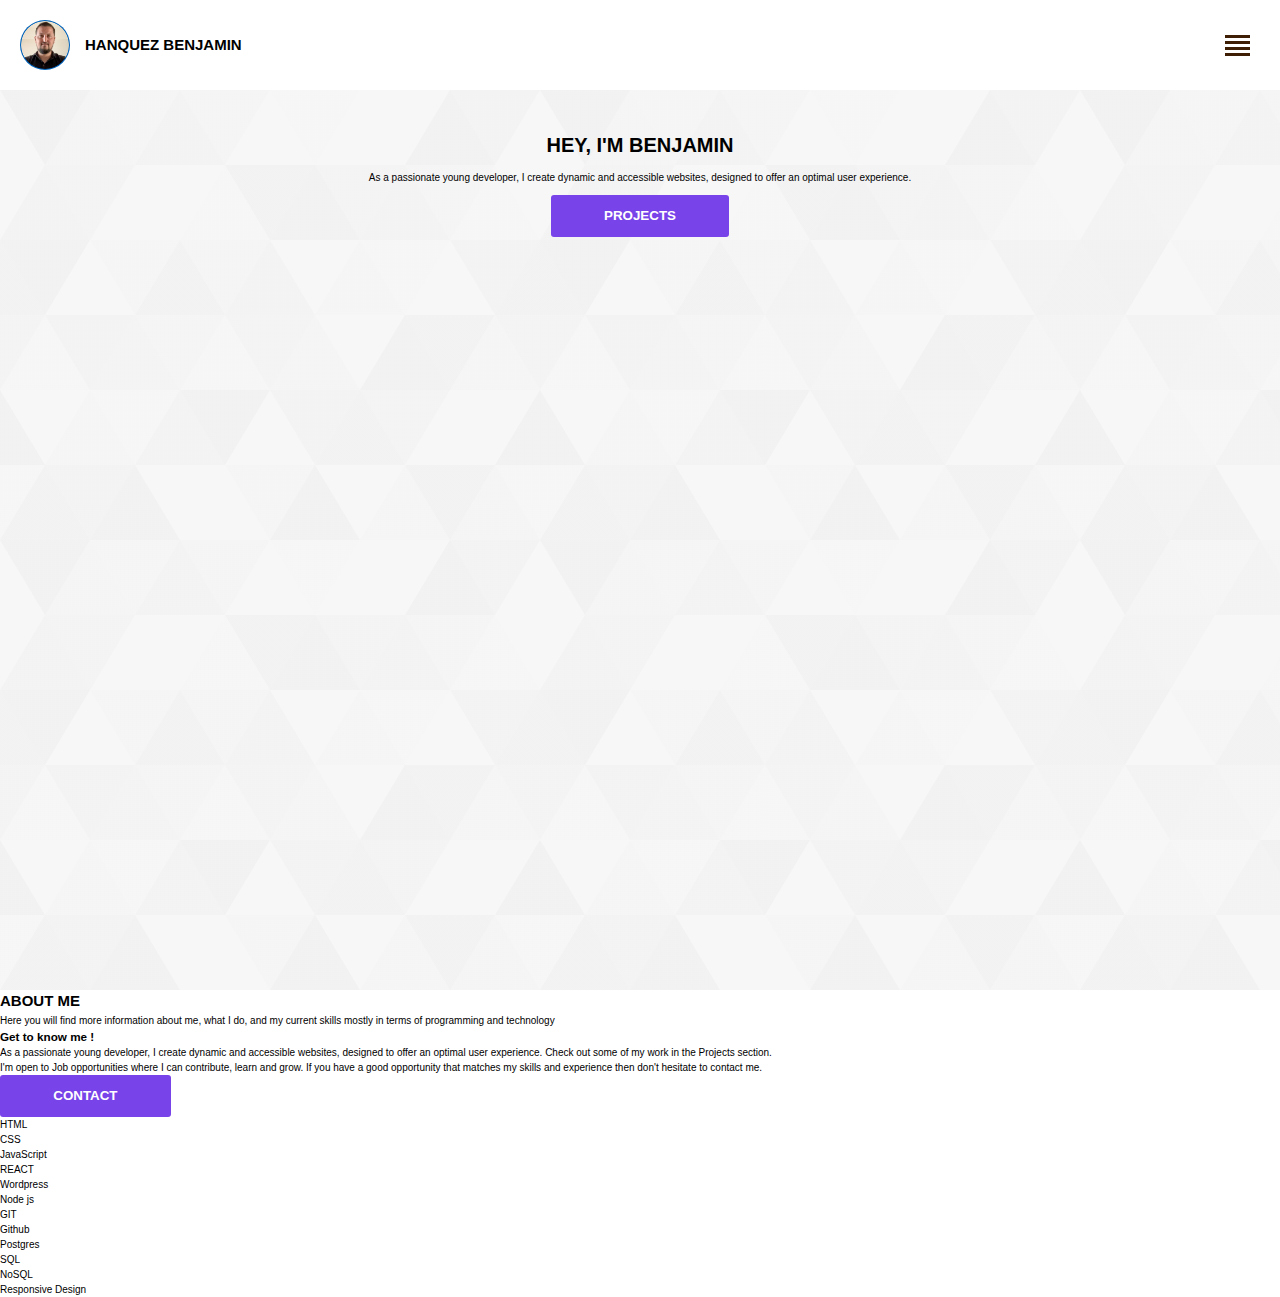
==== html/index.html @ de8c757c "init: project. add: html css folder and start to build the html css structure" ====
<!DOCTYPE html>
<html lang="en">
<head>
    <meta charset="UTF-8">
    <meta name="viewport" content="width=device-width, initial-scale=1.0">
    <link rel="stylesheet" href="../public/css/style.css">
    <link rel="preconnect" href="https://fonts.googleapis.com">
<link rel="preconnect" href="https://fonts.gstatic.com" crossorigin>
<link href="https://fonts.googleapis.com/css2?family=Source+Sans+3:ital,wght@0,200..900;1,200..900&display=swap" rel="stylesheet">
    <script defer src="/public/js/burger.js"></script>
    <title>Portfolio</title>
</head>
<body>

    <!-- HEADER -->
    <header>
        <section id="banner">
            <div id="header-logo-img-name">
                <img id="header-logo-img" src="/public/images/photo-cv copie.png" alt="">
                <h2>HANQUEZ BENJAMIN</h2>
            </div>
            <nav id="nav-bar">
                <div id="burger-menu">
                    <div class="bar"></div>
                    <div class="bar"></div>
                    <div class="bar"></div>
                    <div class="bar"></div>
                  </div>
                <ul>
                    <li>HOME</li>
                    <li>ABOUT</li>
                    <li>PROJECTS</li>
                    <li>CONTACT</li>
                </ul>
            </nav>
        </section>
        <section id="hero-section" class="background-design">
            <div id="hero-section-info">
                <h1>HEY, I'M BENJAMIN</h1>
                <p>As a passionate young developer, I create dynamic and accessible websites, designed to offer an optimal user experience.</p>
                <button class="button">PROJECTS</button>
            </div>
        </section>
    </header>
    <main>
        <section id="about">
            <div class="section-title">
                <h2>ABOUT ME</h2>
                <p>Here you will find more information about me, what I do, and my current skills mostly in terms of programming and technology</p>
            </div>
            <section>
                <h3>Get to know me !</h3>
                <p>As a passionate young developer, I create dynamic and accessible websites, designed to offer an optimal user experience. Check out some of my work in the Projects section.</p>
                <p>I'm open to Job opportunities where I can contribute, learn and grow. If you have a good opportunity that matches my skills and experience then don't hesitate to contact me.</p>
                <button class="button">CONTACT</button>
            </section>
            <section>
                <div>HTML</div>
                <div>CSS</div>
                <div>JavaScript</div>
                <div>REACT</div>
                <div>Wordpress</div>
                <div>Node js</div>
                <div>GIT</div>
                <div>Github</div>
                <div>Postgres</div>
                <div>SQL</div>
                <div>NoSQL</div>
                <div>Responsive Design</div>
            </section>
        </section>
    </main>
</body>
</html>
---- public/css/style.css ----
/*
0 - 600px:      Phone
600 - 900px:    Tablet portrait
900 - 1200px:   Tablet landscape
[1200 - 1800] is where our normal styles apply
1800px + :      Big desktop
$breakpoint arguement choices:
- phone
- tab-port
- tab-land
- big-desktop

Inside media queries 1em is always 16px i.e 1em = 16px at every screen size only inside media queries
*/
*,
*::after,
*::before {
  margin: 0;
  padding: 0;
  box-sizing: inherit;
  font-family: inherit; 
  color: #000
}

html {
  font-size: 62.5%;
  scroll-behavior: smooth; 
}
  @media only screen and (max-width: 75em) {
    html {
      font-size: 59%; 
    } 
}
  @media only screen and (max-width: 56.25em) {
    html {
      font-size: 56%; 
    } 
}
  @media only screen and (min-width: 112.5em) {
    html {
      font-size: 65%; 
    } 
}

body {
  font-family: "Source Sans 3", serif;
  box-sizing: border-box;
  position: relative;
  line-height: 1.5;
  font-family: sans-serif;
  overflow-x: hidden;
  overflow-y: scroll;
  font-family: 'Source Sans Pro', sans-serif; 
}

h1 {
  font-weight: bold;
  font-size: 2em;
}

a {
  text-decoration: none;
  color: inherit; 
}

li {
  list-style: none; 
}

input:focus,
button:focus,
a:focus,
textarea:focus {
  outline: none; 
}

button {
  border: none;
  cursor: pointer;
  background-color: #7843E9;
  color: #FFF;
  font-weight: bold;
  border-radius: 3px;
  padding: 1em 4em;
}

textarea {
  resize: none; 
}

/** BANNER */

#banner {
    display: flex;
    flex-direction: row;
    justify-content: space-between;
    align-items: center;
    margin: 2em 2em;
}

#nav-bar {
    width: 50%;
}

/* #nav-bar ul{
    display: flex;
    flex-direction: row;
    justify-content: space-around;
} */

#nav-bar {
  display: flex;
  justify-content: flex-end;
  margin-right: 1rem;
}

#nav-bar ul {
  display: none;
  flex-direction: column;
  position: absolute;
  top: 6rem;
  right: 0;
  width: 100%;
  background-color: #000;
  box-shadow: 0 2px 4px rgba(0, 0, 0, 0.1);
}

#nav-bar li {
  padding: 1em 0;
  text-align: center;
  border-bottom: .5px solid rgb(175, 173, 173);
}

#nav-bar a {
  color: #F7DCBC;
  display: block;
  padding: 10px;
  text-decoration: none;
}

#nav-bar ul.active {
  display: flex;
  background-color: #ffffff;
  border: 0.5px solid rgb(175, 173, 173);
  width: 20rem;
  z-index: 1;
}

.bar {
  width: 25px;
  height: 3px;
  background-color: #3E1E04;
  margin: 3px 0;
}

#header-logo-img-name {
    display: flex;
    flex-direction: row;
    justify-content: center;
    align-items: center;
}

#header-logo-img{
    width: 5rem;
    height: 5rem;
    border-radius: 50px;
    overflow: hidden;
    padding: 0.1em;
    margin-right: 1.5rem;
    background: #0062b9; 
}


/** HERO SECTION */
#hero-section {
    color: #fff;
    background: linear-gradient(to right, rgba(245, 245, 245, 0.8), rgba(245, 245, 245, 0.8)), url(/public/images/common-bg.svg);
    background-position: center;
    height: 100vh;
    min-height: 80rem;
    max-height: 120rem;
    position: relative;
}

@media only screen and (max-width: 37.5em) {
    #hero-section {
      font-size: 1.7rem;
      height: unset;
      min-height: unset; 
    } 
}

#hero-section-info {
    margin: 0 1em;
    padding: 4em 0;
    display: flex;
    flex-direction: column;
    align-items: center;
}

#hero-section-info p {
    text-align: center;
    margin: 1em 3em;
}
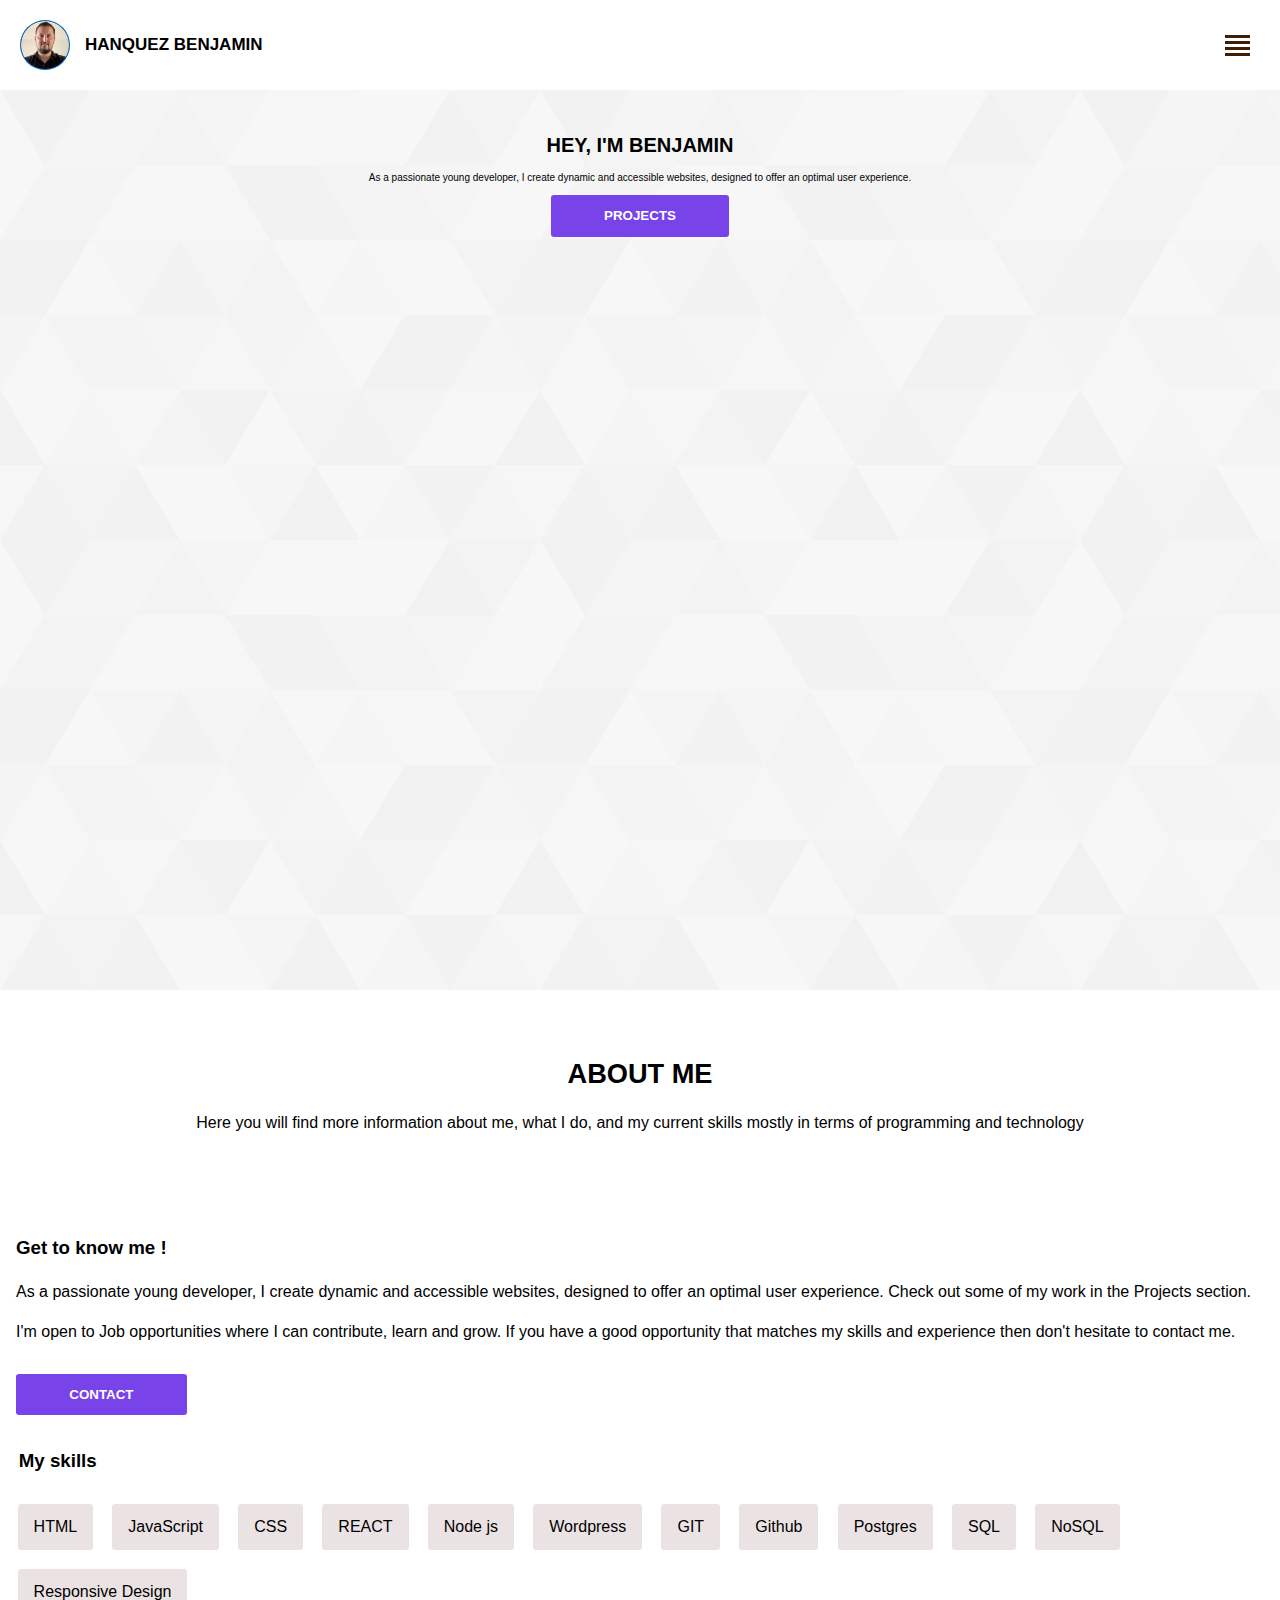
==== commit 94d8fc39: "styel: about section designed" ====
--- a/html/index.html
+++ b/html/index.html
@@ -35,38 +35,48 @@
             </nav>
         </section>
         <section id="hero-section" class="background-design">
-            <div id="hero-section-info">
+            <div id="hero-section-info" class="section-title">
                 <h1>HEY, I'M BENJAMIN</h1>
                 <p>As a passionate young developer, I create dynamic and accessible websites, designed to offer an optimal user experience.</p>
                 <button class="button">PROJECTS</button>
             </div>
         </section>
     </header>
+
+    <!-- MAIN SECTION  -->
     <main>
+
+        <!-- ABOUT SECTION TTITLE PART -->
         <section id="about">
             <div class="section-title">
                 <h2>ABOUT ME</h2>
                 <p>Here you will find more information about me, what I do, and my current skills mostly in terms of programming and technology</p>
             </div>
-            <section>
-                <h3>Get to know me !</h3>
-                <p>As a passionate young developer, I create dynamic and accessible websites, designed to offer an optimal user experience. Check out some of my work in the Projects section.</p>
-                <p>I'm open to Job opportunities where I can contribute, learn and grow. If you have a good opportunity that matches my skills and experience then don't hesitate to contact me.</p>
+        <!-- ABOUT SECTION TEXT PART -->
+            <section class="about-text-section">
+                <h3 class="about-title">Get to know me !</h3>
+                <p class="about-para">As a passionate young developer, I create dynamic and accessible websites, designed to offer an optimal user experience. Check out some of my work in the Projects section.</p>
+                <p class="about-para">I'm open to Job opportunities where I can contribute, learn and grow. If you have a good opportunity that matches my skills and experience then don't hesitate to contact me.</p>
                 <button class="button">CONTACT</button>
             </section>
-            <section>
-                <div>HTML</div>
-                <div>CSS</div>
-                <div>JavaScript</div>
-                <div>REACT</div>
-                <div>Wordpress</div>
-                <div>Node js</div>
-                <div>GIT</div>
-                <div>Github</div>
-                <div>Postgres</div>
-                <div>SQL</div>
-                <div>NoSQL</div>
-                <div>Responsive Design</div>
+
+        <!-- ADBOUT SECTION HARD SKILLS PART -->
+            <section class="hard-skills-container">
+                <h3 class="hard-skills-title">My skills</h3>
+                <div class="hard-skills">
+                    <div class="skill">HTML</div>
+                    <div class="skill">JavaScript</div>
+                    <div class="skill">CSS</div>
+                    <div class="skill">REACT</div>
+                    <div class="skill">Node js</div>
+                    <div class="skill">Wordpress</div>
+                    <div class="skill">GIT</div>
+                    <div class="skill">Github</div>
+                    <div class="skill">Postgres</div>
+                    <div class="skill">SQL</div>
+                    <div class="skill">NoSQL</div>
+                    <div class="skill">Responsive Design</div>
+                </div>
             </section>
         </section>
     </main>
--- a/public/css/style.css
+++ b/public/css/style.css
@@ -57,6 +57,10 @@
   font-weight: bold;
   font-size: 2em;
 }
+h2 {
+  font-weight: bold;
+  font-size: 1.7em;
+}
 
 a {
   text-decoration: none;
@@ -190,7 +194,7 @@
     } 
 }
 
-#hero-section-info {
+.section-title {
     margin: 0 1em;
     padding: 4em 0;
     display: flex;
@@ -198,9 +202,52 @@
     align-items: center;
 }
 
-#hero-section-info p {
+.section-title p {
     text-align: center;
     margin: 1em 3em;
 }
 
-
+/** MAIN SECTION */
+/** ABOUT SECTION */
+/** TITLE PART */
+
+#about {
+  font-size: 1.6rem;
+}
+
+/** TEXT PART */
+
+.about-text-section {
+  margin: 0 1em;
+}
+
+.about-text-section h3, .about-text-section p, .about-text-section button {
+  margin: 1em 0;
+}
+
+/** HARD SKILLS PART */
+
+.hard-skills {
+  display: flex;
+  flex-direction: row;
+  flex-wrap: wrap;
+  justify-content: flex-start;
+  margin: 0 0.5em;
+}
+
+.skill {
+  margin: 0.6em 0.6em;
+  padding: 0.7em 1em;
+  background-color: rgb(235, 227, 227);
+  border-radius: 3px;
+}
+
+.hard-skills-title {
+  margin: 1em;
+}
+
+
+
+
+
+
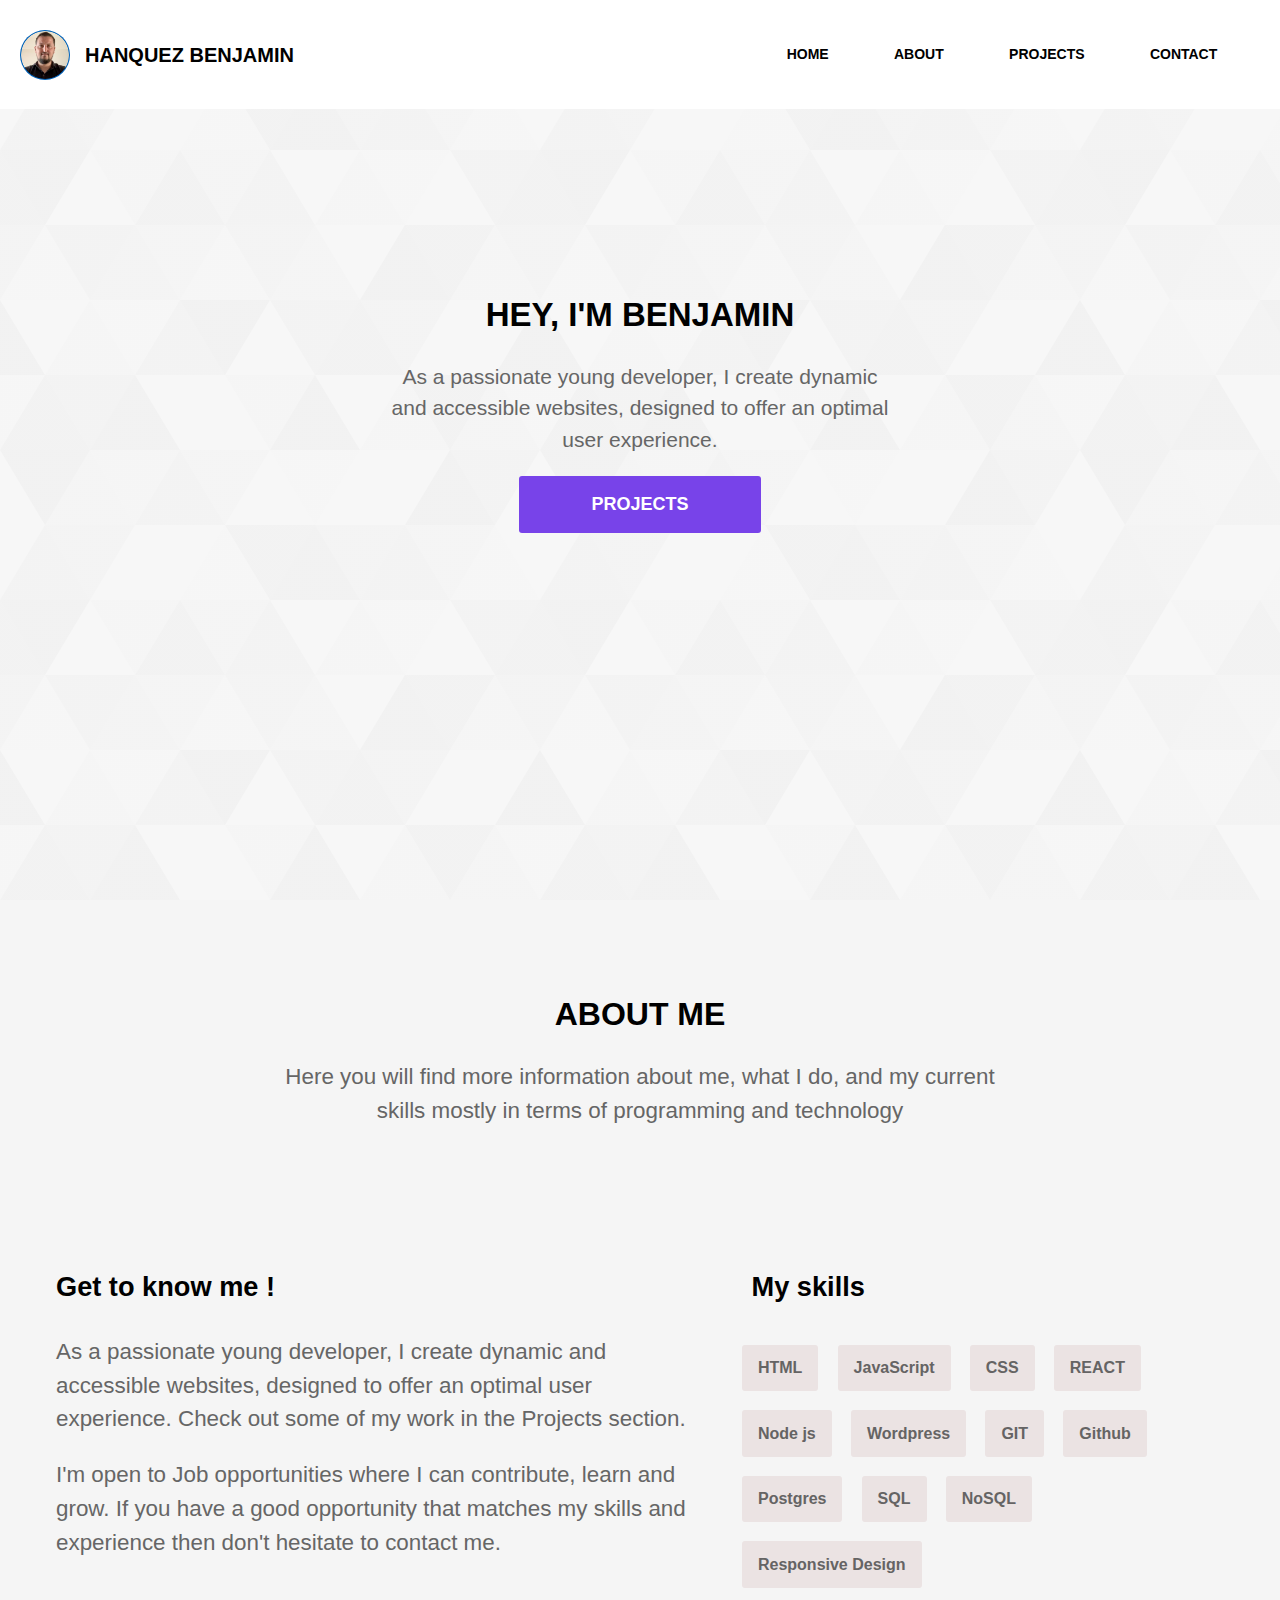
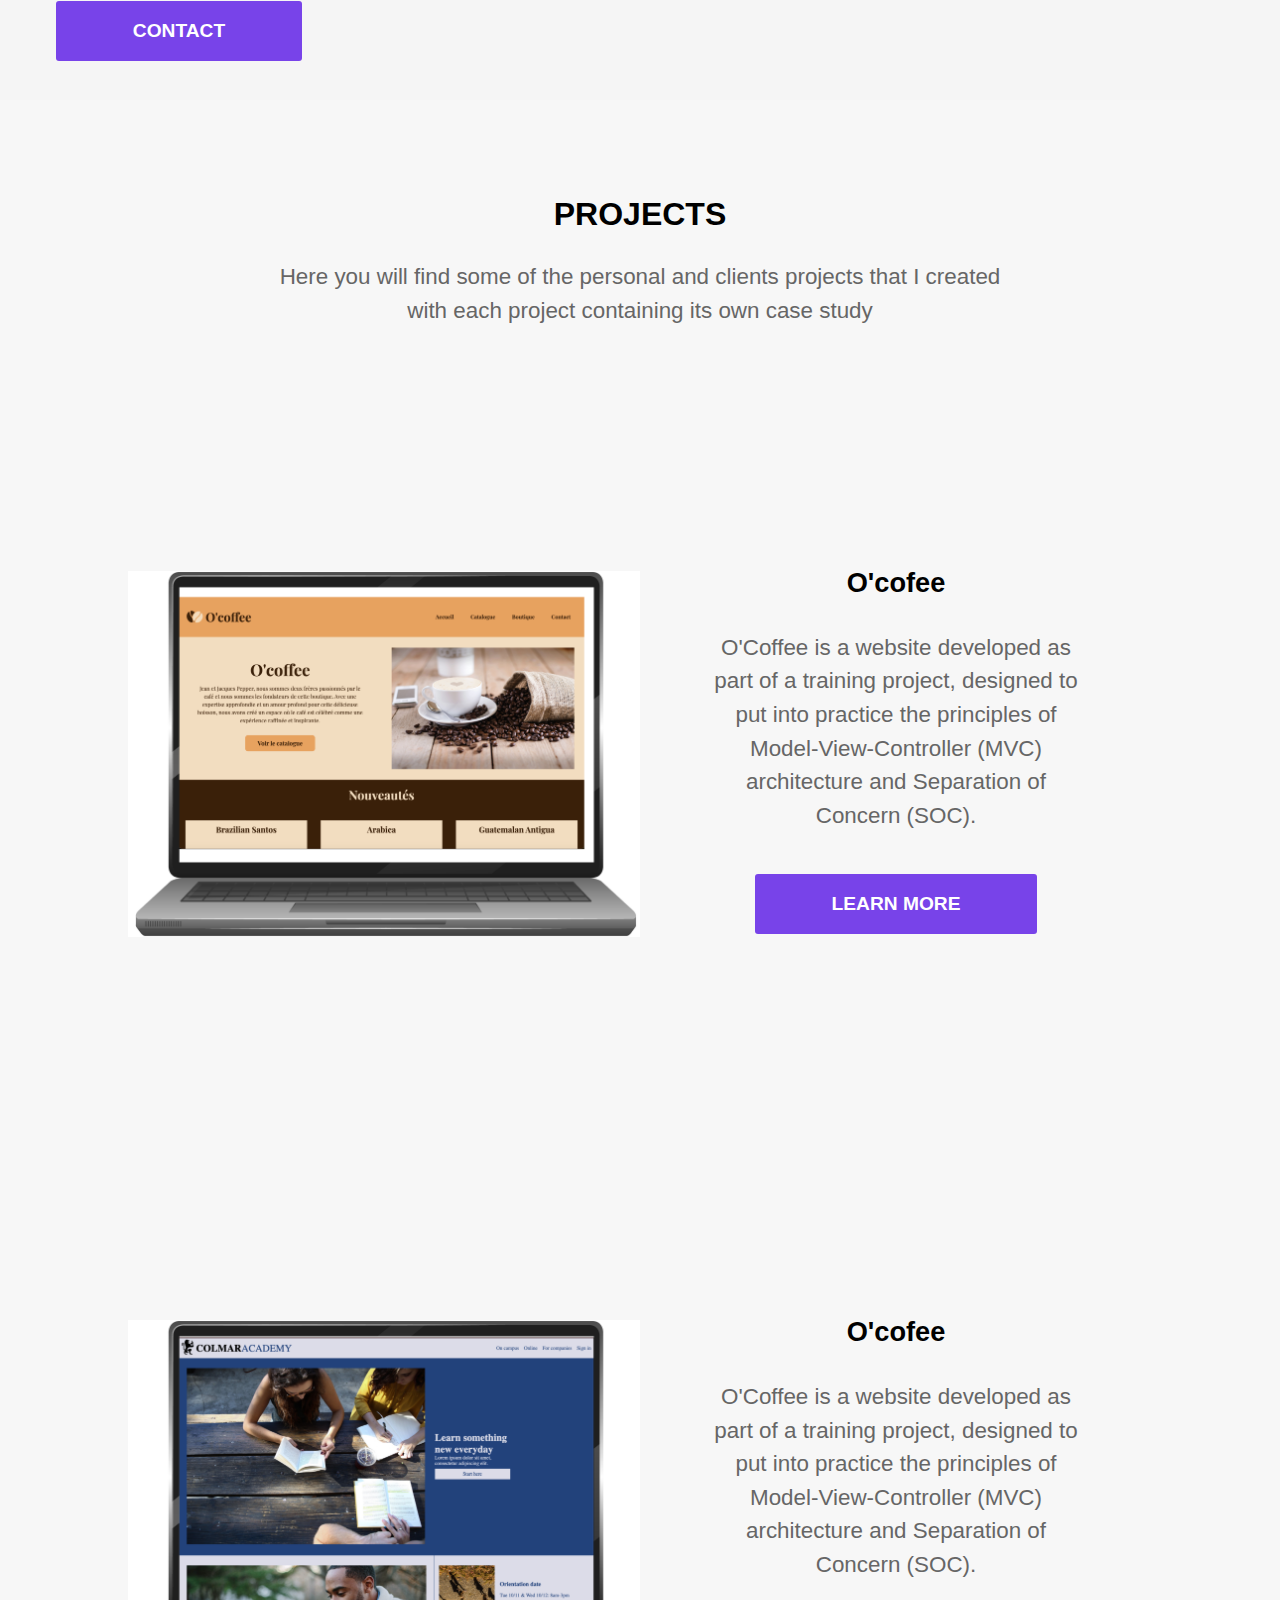
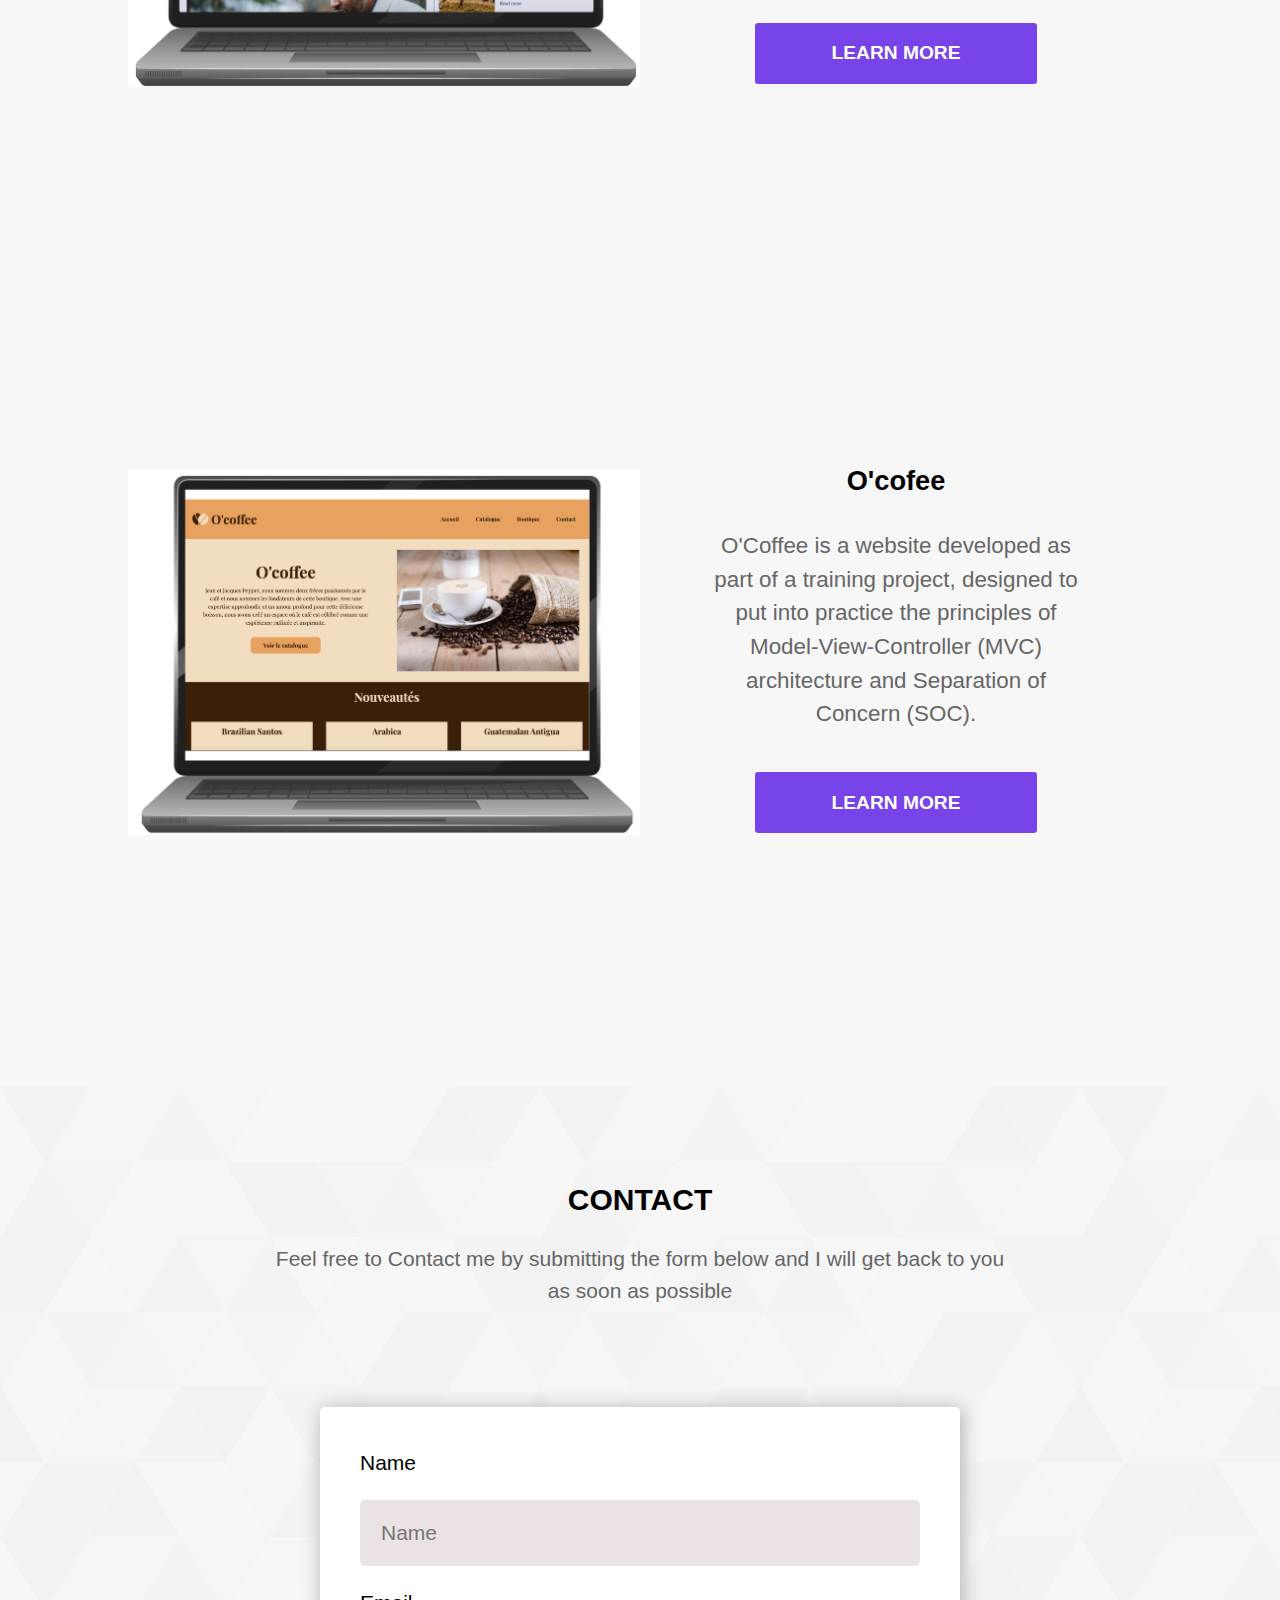
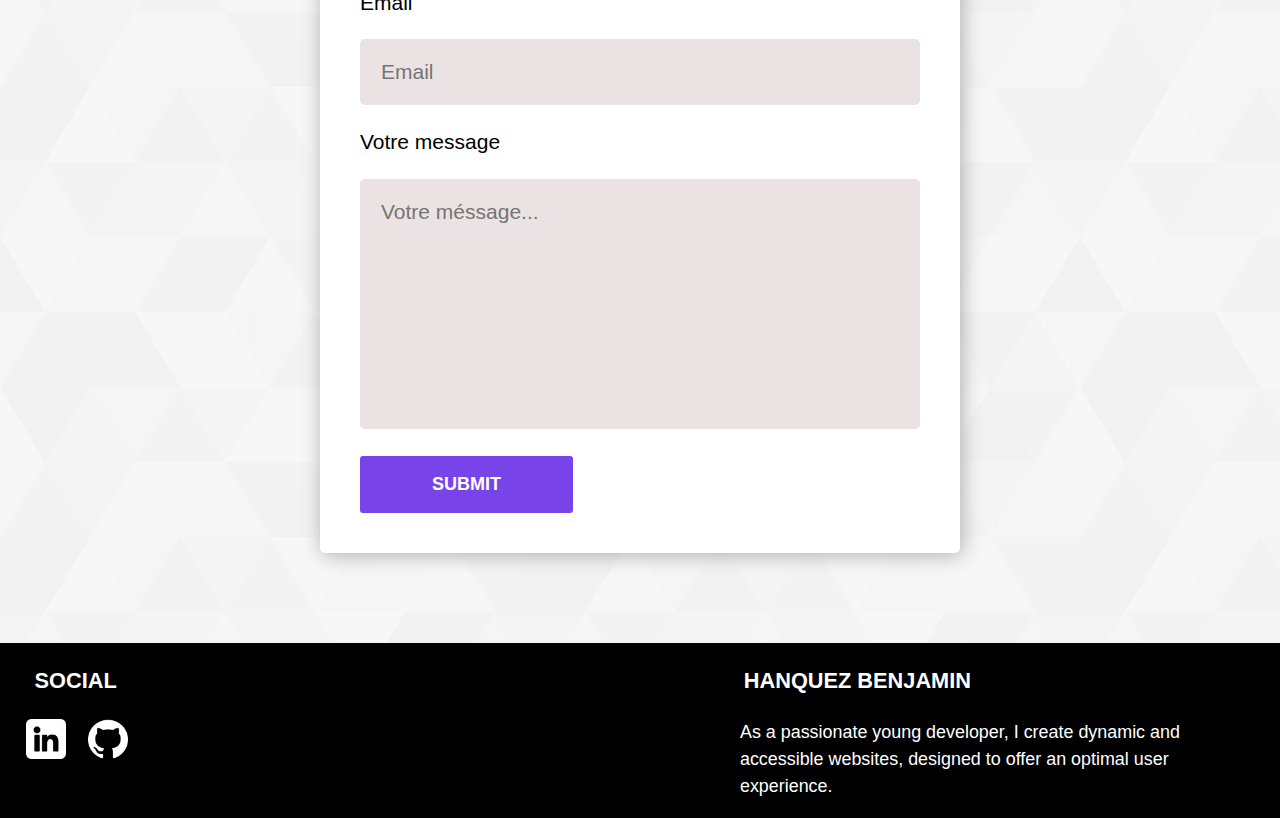
==== commit 854978c1: "style: design finish to the home page" ====
--- a/html/index.html
+++ b/html/index.html
@@ -3,6 +3,9 @@
 <head>
     <meta charset="UTF-8">
     <meta name="viewport" content="width=device-width, initial-scale=1.0">
+    <meta name="description" content="Portfolio">
+    <meta name="keywords" content="hard-skills, soft-skills, développement web, passion, portfolio, projets">
+    <meta name="author" content="Hanquez benjamin">
     <link rel="stylesheet" href="../public/css/style.css">
     <link rel="preconnect" href="https://fonts.googleapis.com">
 <link rel="preconnect" href="https://fonts.gstatic.com" crossorigin>
@@ -27,10 +30,10 @@
                     <div class="bar"></div>
                   </div>
                 <ul>
-                    <li>HOME</li>
-                    <li>ABOUT</li>
-                    <li>PROJECTS</li>
-                    <li>CONTACT</li>
+                    <li><a href="#hero-section">HOME</a></li>
+                    <li><a href="#about">ABOUT</a></li>
+                    <li><a href="#project-section">PROJECTS</a></li>
+                    <li><a href="#contact">CONTACT</a></li>
                 </ul>
             </nav>
         </section>
@@ -53,32 +56,106 @@
                 <p>Here you will find more information about me, what I do, and my current skills mostly in terms of programming and technology</p>
             </div>
         <!-- ABOUT SECTION TEXT PART -->
-            <section class="about-text-section">
-                <h3 class="about-title">Get to know me !</h3>
-                <p class="about-para">As a passionate young developer, I create dynamic and accessible websites, designed to offer an optimal user experience. Check out some of my work in the Projects section.</p>
-                <p class="about-para">I'm open to Job opportunities where I can contribute, learn and grow. If you have a good opportunity that matches my skills and experience then don't hesitate to contact me.</p>
-                <button class="button">CONTACT</button>
+            <section id="about-content">
+                <section class="container-text-section">
+                    <h3 class="box-title">Get to know me !</h3>
+                    <p class="box-para">As a passionate young developer, I create dynamic and accessible websites, designed to offer an optimal user experience. Check out some of my work in the Projects section.</p>
+                    <p class="about-para">I'm open to Job opportunities where I can contribute, learn and grow. If you have a good opportunity that matches my skills and experience then don't hesitate to contact me.</p>
+                    <button class="button">CONTACT</button>
+                </section>
+
+            <!-- ADBOUT SECTION HARD SKILLS PART -->
+                <section class="hard-skills-container">
+                    <h3 class="hard-skills-title">My skills</h3>
+                    <div class="hard-skills">
+                        <div class="skill">HTML</div>
+                        <div class="skill">JavaScript</div>
+                        <div class="skill">CSS</div>
+                        <div class="skill">REACT</div>
+                        <div class="skill">Node js</div>
+                        <div class="skill">Wordpress</div>
+                        <div class="skill">GIT</div>
+                        <div class="skill">Github</div>
+                        <div class="skill">Postgres</div>
+                        <div class="skill">SQL</div>
+                        <div class="skill">NoSQL</div>
+                        <div class="skill">Responsive Design</div>
+                    </div>
+                </section>
             </section>
-
-        <!-- ADBOUT SECTION HARD SKILLS PART -->
-            <section class="hard-skills-container">
-                <h3 class="hard-skills-title">My skills</h3>
-                <div class="hard-skills">
-                    <div class="skill">HTML</div>
-                    <div class="skill">JavaScript</div>
-                    <div class="skill">CSS</div>
-                    <div class="skill">REACT</div>
-                    <div class="skill">Node js</div>
-                    <div class="skill">Wordpress</div>
-                    <div class="skill">GIT</div>
-                    <div class="skill">Github</div>
-                    <div class="skill">Postgres</div>
-                    <div class="skill">SQL</div>
-                    <div class="skill">NoSQL</div>
-                    <div class="skill">Responsive Design</div>
-                </div>
+        </section>
+        <section id="project-section">
+            <div class="section-title">
+                <h2>PROJECTS</h2>
+                <p>Here you will find some of the personal and clients projects that I created with each project containing its own case study</p>
+            </div>
+                <article class="project-article">
+                    <img src="/public/images/desktop-ocoffee-prject.jpg" alt="image d'un ordinateur avec le site ocoffee visible à l'écran">
+                    <div class="container-text-section project">
+                        <h3 class="box-title">O'cofee</h3>
+                        <p class="box-para">O'Coffee is a website developed as part of a training project, designed to put into practice the principles of Model-View-Controller (MVC) architecture and Separation of Concern (SOC).
+                        </p>
+                        <button>LEARN MORE</button>
+                    </div>
+                </article>
+                <article class="project-article">
+                    <img src="/public/images/desktop-colmar-project.jpg" alt="image d'un ordinateur avec le site ocoffee visible à l'écran">
+                    <div class="container-text-section project">
+                        <h3 class="box-title">O'cofee</h3>
+                        <p class="box-para">O'Coffee is a website developed as part of a training project, designed to put into practice the principles of Model-View-Controller (MVC) architecture and Separation of Concern (SOC).</p>
+                        <button>LEARN MORE</button>
+                    </div>
+                </article>
+                <article class="project-article">
+                    <img src="/public/images/mac-device-ocoffee.jpg" alt="image d'un ordinateur avec le site ocoffee visible à l'écran">
+                    <div class="container-text-section project">
+                        <h3 class="box-title">O'cofee</h3>
+                        <p class="box-para">O'Coffee is a website developed as part of a training project, designed to put into practice the principles of Model-View-Controller (MVC) architecture and Separation of Concern (SOC). <!--Although not a real customer project, O'Coffee was developed with particular attention to code structure and organization, to ensure a robust and maintainable application.--></p>
+                        <button>LEARN MORE</button>
+                    </div>
+                </article>
+        </section>
+        <section id="contact">
+            <div class="section-title">
+                <h2>CONTACT</h2>
+                <p>Feel free to Contact me by submitting the form below and I will get back to you as soon as possible</p>
+            </div>
+            <section id="form-section">
+                <form id="form" action="">
+                    <div class="field">
+                        <label class="label" for="name">Name</label>
+                        <div class="control">
+                            <input class="input" type="text" name="name" id="name" placeholder="Name" required>
+                        </div>
+                    </div>
+                    <div class="field">
+                        <label class="label" for="email">Email</label>
+                        <div class="control">
+                            <input class="input" type="email" name="email" id="email" placeholder="Email" required>
+                        </div>
+                    </div>
+                    <div class="field">
+                        <label class="label" for="message">Votre message</label>
+                        <div class="control">
+                            <textarea id="message" class="input" name="message" placeholder="Votre méssage..." rows="5" cols="33" required></textarea>
+                        </div>
+                    </div>
+                    <button class="submit" type="submit">SUBMIT</button>
+                </form>
             </section>
         </section>
     </main>
+    <footer id="footer" class="container-text-section footer">
+        <div class="right-side">
+            <h3 class="title">SOCIAL</h3>
+            <img class="social" src="/public/images/linkedin.png" alt="Logo LinkedIn">
+            <img class="social" src="/public/images/github.png" alt="Logo Github">
+        </div>
+        <div class="left-side">
+            <h3 class="box-title title">HANQUEZ BENJAMIN</h3>
+            <p class="box-para para"> As a passionate young developer, I create dynamic and accessible websites, designed to offer an optimal user experience.</p>
+        </div>
+    </footer>
+
 </body>
 </html>--- a/public/css/style.css
+++ b/public/css/style.css
@@ -62,9 +62,13 @@
   font-size: 1.7em;
 }
 
+p {
+  font-size: 1.4em;
+  color: rgb(102, 102, 102);
+}
+
 a {
   text-decoration: none;
-  color: inherit; 
 }
 
 li {
@@ -86,33 +90,57 @@
   font-weight: bold;
   border-radius: 3px;
   padding: 1em 4em;
+  font-size: 1.2em;
 }
 
 textarea {
-  resize: none; 
+  resize: none;
 }
 
 /** BANNER */
 
+@media screen and (min-width: 412px) {
+   h1 {
+    font-size: 2.2em;
+  }
+
+  h2 {
+    font-size: 2em;
+  }
+
+  h3 {
+    font-size: 1.7em;
+  }
+
+  .skill {
+    font-size: 1.2em;
+    font-weight: 700;
+    color: rgb(101, 100, 100);
+  }
+
+  #name, #email, #message {
+   font-size: 1.4em;
+  }
+
+  label.label  {
+    font-size: 1.4em;
+  }
+}
+
 #banner {
+    z-index: 1;
+    position: fixed;
+    width: 100%;
+    background-color: #FFF;
     display: flex;
     flex-direction: row;
     justify-content: space-between;
     align-items: center;
-    margin: 2em 2em;
+    padding: 2em;
 }
 
 #nav-bar {
-    width: 50%;
-}
-
-/* #nav-bar ul{
-    display: flex;
-    flex-direction: row;
-    justify-content: space-around;
-} */
-
-#nav-bar {
+  width: 50%;
   display: flex;
   justify-content: flex-end;
   margin-right: 1rem;
@@ -136,7 +164,7 @@
 }
 
 #nav-bar a {
-  color: #F7DCBC;
+  color: #000;
   display: block;
   padding: 10px;
   text-decoration: none;
@@ -174,9 +202,29 @@
     background: #0062b9; 
 }
 
+@media screen and (min-width: 500px) {
+  #burger-menu {
+    display: none;
+  }
+
+  #nav-bar ul {
+    position: static;
+    display: flex;
+    flex-direction: row;
+    justify-content: space-around;
+    background-color: #FFF;
+    box-shadow: none;
+  }
+
+  #nav-bar li {
+    font-weight: bold;
+    border-bottom: none;
+  }
+}
+
 
 /** HERO SECTION */
-#hero-section {
+#hero-section, #contact {
     color: #fff;
     background: linear-gradient(to right, rgba(245, 245, 245, 0.8), rgba(245, 245, 245, 0.8)), url(/public/images/common-bg.svg);
     background-position: center;
@@ -186,17 +234,9 @@
     position: relative;
 }
 
-@media only screen and (max-width: 37.5em) {
-    #hero-section {
-      font-size: 1.7rem;
-      height: unset;
-      min-height: unset; 
-    } 
-}
-
 .section-title {
     margin: 0 1em;
-    padding: 4em 0;
+    padding: 18rem 0;
     display: flex;
     flex-direction: column;
     align-items: center;
@@ -204,25 +244,37 @@
 
 .section-title p {
     text-align: center;
-    margin: 1em 3em;
+    margin: 1em 2em;
+}
+
+#contact .section-title, #project-section .section-title, #about .section-title {
+    padding: 9rem 0;
 }
 
 /** MAIN SECTION */
 /** ABOUT SECTION */
 /** TITLE PART */
 
+#about, #project-section, #contact, #footer {
+  font-size: 1.6rem;
+}
+
 #about {
-  font-size: 1.6rem;
+  background-color: rgb(245, 245, 245);
 }
 
 /** TEXT PART */
 
-.about-text-section {
+.container-text-section {
   margin: 0 1em;
 }
 
-.about-text-section h3, .about-text-section p, .about-text-section button {
+.container-text-section h3, .container-text-section p, .container-text-section button {
   margin: 1em 0;
+}
+
+.container-text-section button {
+  margin-bottom: 2em;
 }
 
 /** HARD SKILLS PART */
@@ -246,8 +298,192 @@
   margin: 1em;
 }
 
-
-
-
-
-
+/** PROJECT SECTION */
+
+#project-section {
+  background-color: rgb(247, 247, 247);
+}
+
+.project-article img {
+  width: 90%;
+  margin: auto;
+  display: block;
+}
+
+.project-description {
+  text-align: center;
+}
+
+.project {
+  text-align: center;
+  padding: 2em 0;
+}
+
+/** CONTACT */
+
+#form {
+  background-color: #FFF;
+  box-shadow: 2px 2px 20px rgb(175, 173, 173);
+  border-radius: 5px;
+  padding: 1em;
+  width: 80%;
+  margin:  0 auto 4em auto;
+  display: block;
+  font-weight: 400;
+}
+
+#name, #email, #message {
+  background-color: rgb(235, 227, 227);
+  width: 100%;
+  padding: 1em 0;
+  margin: 1em 0;
+  border-radius: 5px;
+}
+
+.input {
+  border: none
+}
+
+#name.input , #email.input, #message.input {
+  padding-left: 1em;
+}
+
+/* .control input::placeholder, .control textarea::placeholder {
+  padding: 1em;
+} */
+
+.control textarea::placeholder {
+  padding-top: 0;
+}
+
+footer.container-text-section {
+  margin: 0;
+  background-color: #000;
+  display: flex;
+  flex-direction: column;
+}
+
+h3.title, p.para{
+  margin: 1em;
+  color: #FFF;
+}
+
+.right-side {
+  width: 100%;
+  margin: 1em 0;
+}
+
+img.social {
+  margin: 0 0.5em 0 1em;
+  width: 10%;
+}
+
+@media only screen and (max-width: 600px) {
+  #hero-section, #contact {
+    font-size: 1.7rem;
+    height: unset;
+    min-height: unset; 
+  } 
+}
+
+@media screen and (min-width: 720px) {
+  #hero-section, #contact{
+    padding-top: 6em;
+    font-size: 1.5em;
+    height: auto;
+    min-height: 55rem;
+    max-height: 120rem;
+  }
+
+  .project {
+    margin: 4em;
+  }
+
+  #form-section {
+    padding-bottom: 2em;
+  }
+
+  footer.container-text-section {
+    flex-direction: row;
+    justify-content: flex-start;
+  }
+
+  .left-side, .right-side {
+    font-size: 0.8em;
+  }
+
+  .right-side {
+    margin: 0;
+    margin-left: 1em;
+  }
+}
+
+@media screen and (min-width: 900px) {
+  #about-content {
+    display: flex;
+    flex-direction: row;
+    justify-content: space-between;
+  }
+
+  .project-article {
+    display: flex;
+    flex-direction: row;
+    justify-content: space-between;
+  }
+
+  .project-article img {
+    width: 50%;
+  }
+}
+
+@media screen and (min-width: 1200px) {
+  #nav-bar ul {
+    width: 80%;
+    font-size: 1.4em;
+  }
+
+  .section-title {
+    padding: 20rem;
+  }
+
+  .section-title p {
+    width: 60%;
+  }
+
+  #hero-section, #contact{
+    min-height: 90rem;
+    max-height: 150rem;
+  }
+
+  #about-content {
+    margin: 0 4rem;
+  }
+
+  .skill {
+    font-size: 1em;
+    font-weight: bold;
+  }
+
+  .project-article {
+    padding-bottom: 12rem;
+    width: 80%;
+    margin: auto;
+  }
+
+  #contact .section-title {
+    padding: 0 0 8rem 0;
+  }
+
+  .right-side img {
+    width: 4rem;
+  }
+
+  #form {
+    width: 50%;
+    padding: 4rem;
+  }
+
+  #message {
+    height: 25rem;
+  }
+}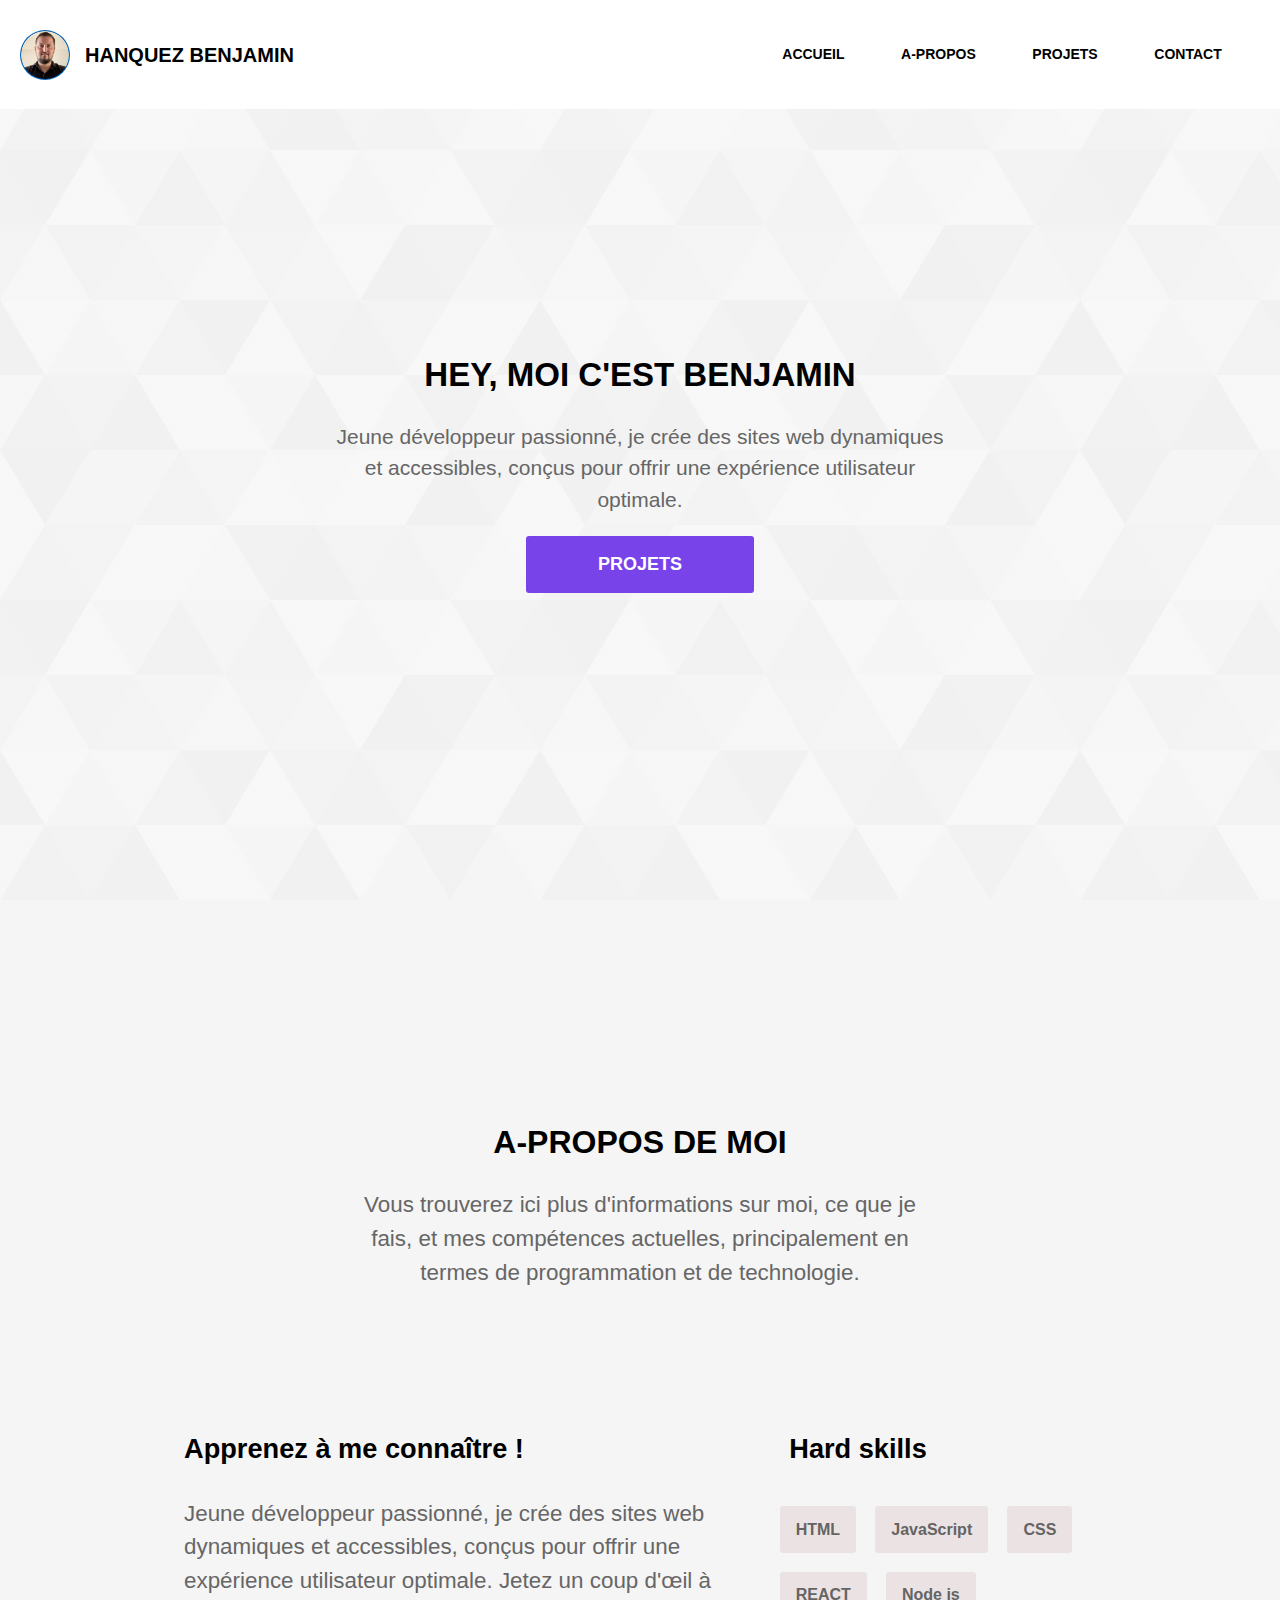
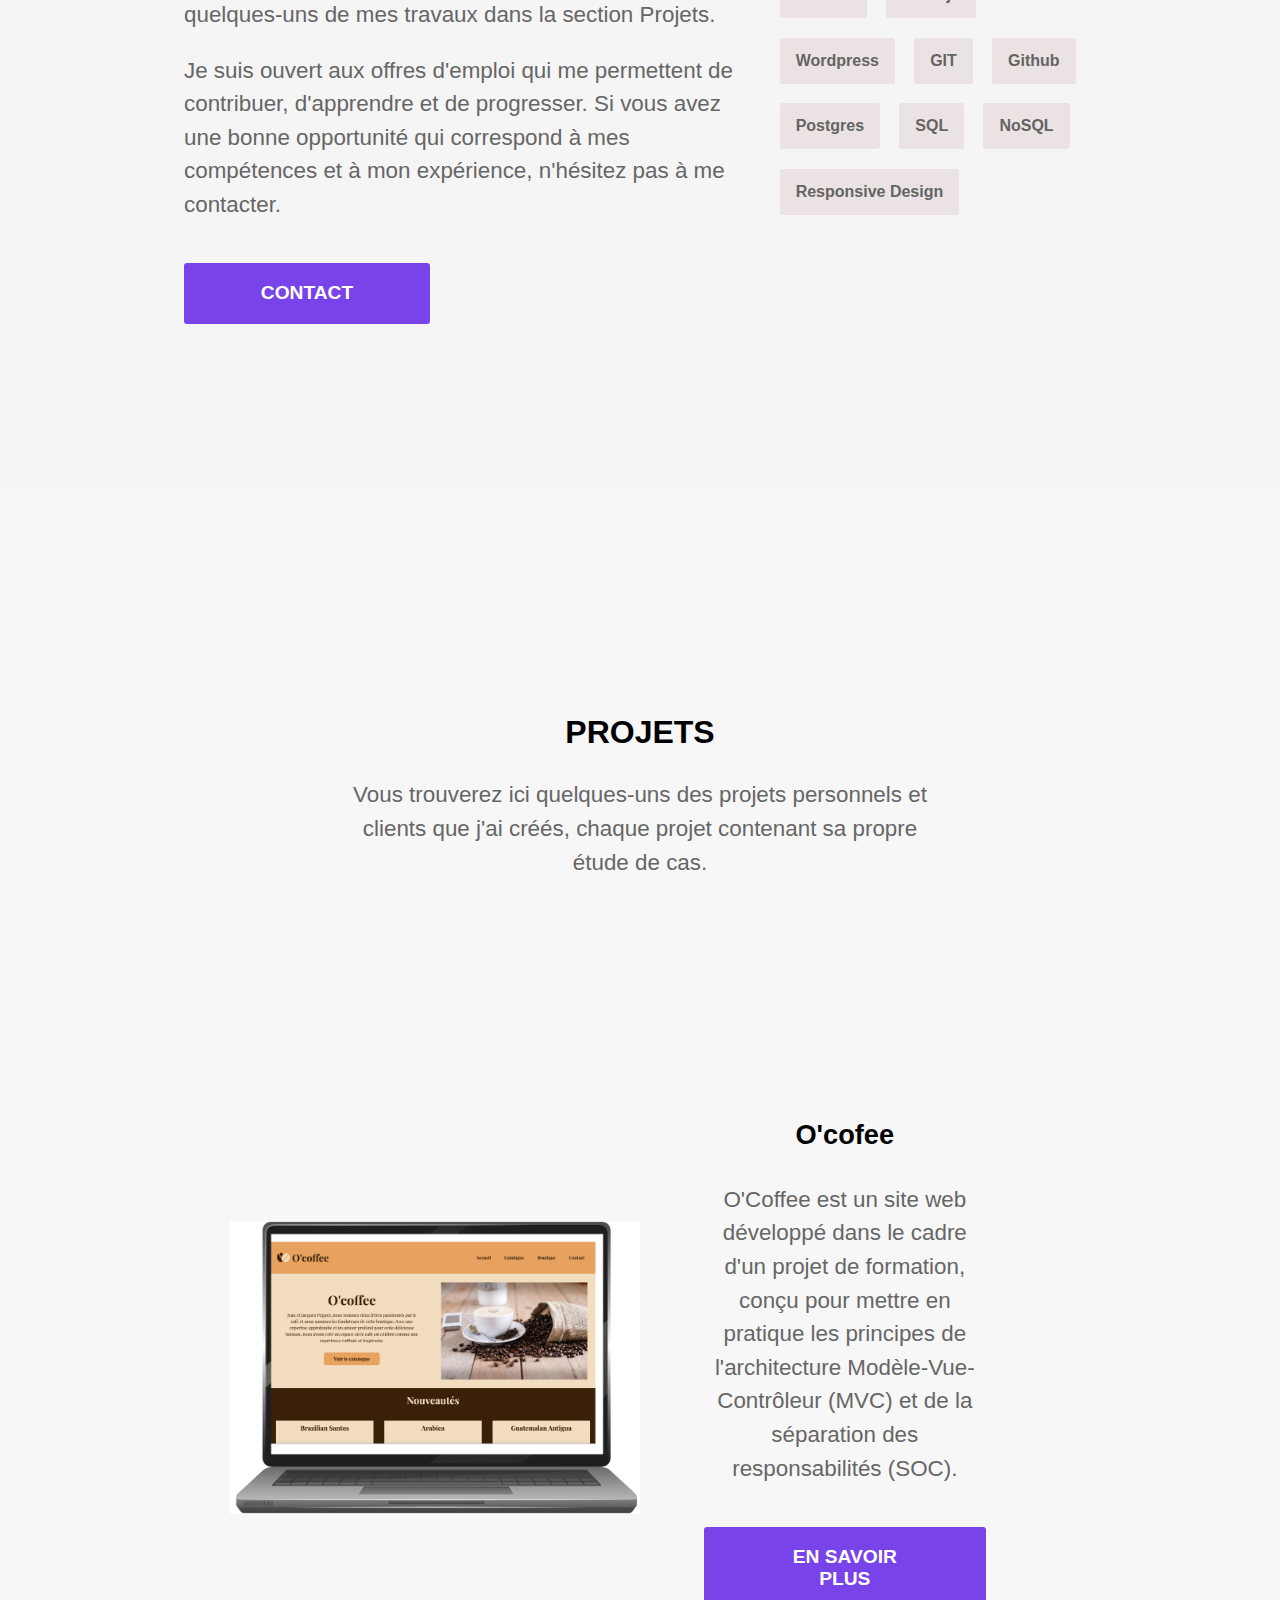
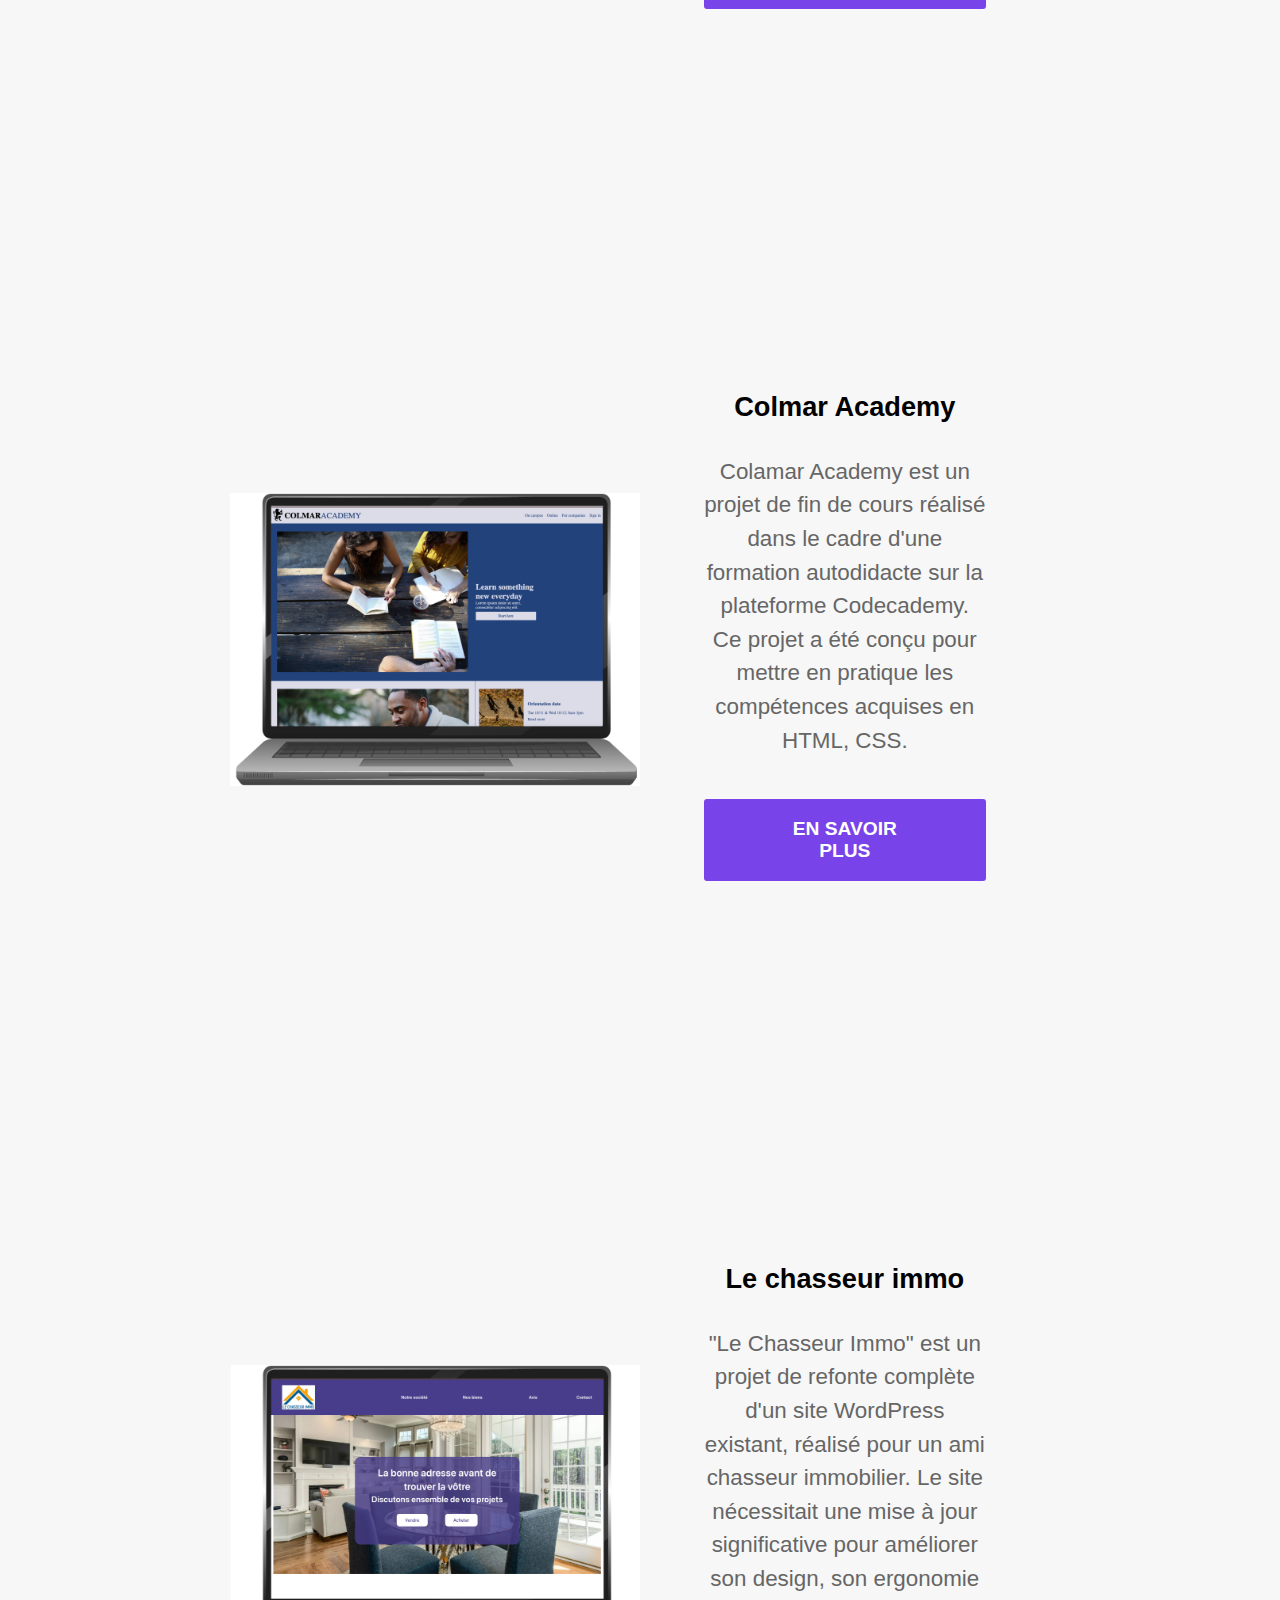
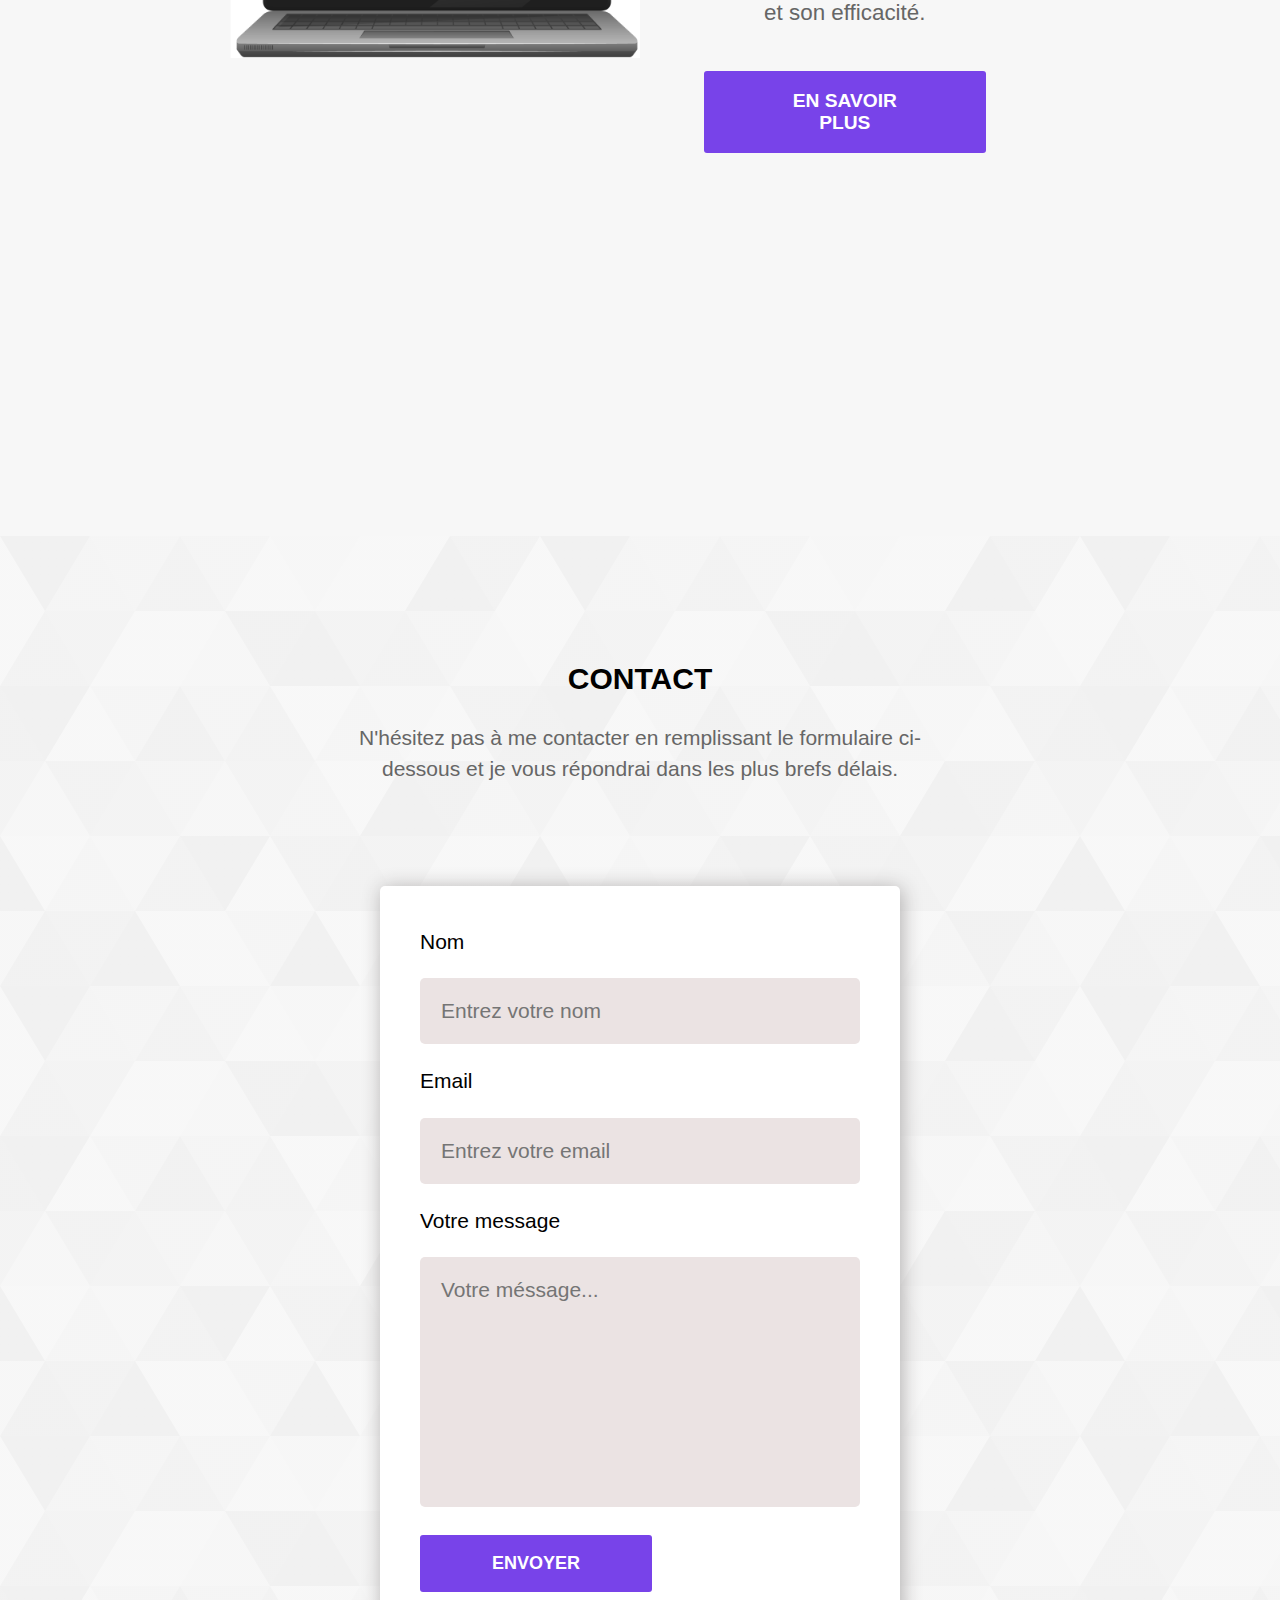
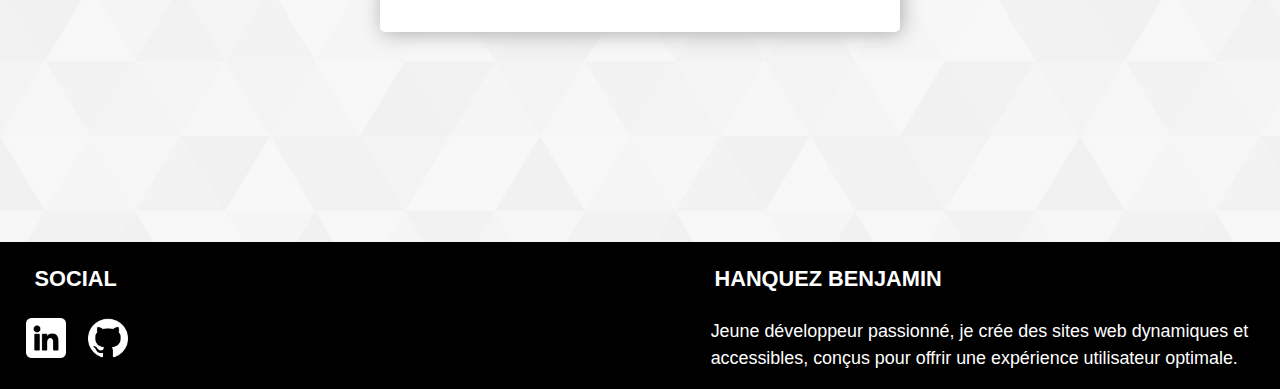
==== commit 779ab901: "translate to french" ====
--- a/html/index.html
+++ b/html/index.html
@@ -18,10 +18,12 @@
     <!-- HEADER -->
     <header>
         <section id="banner">
+            <a href=#hero-section>
             <div id="header-logo-img-name">
-                <img id="header-logo-img" src="/public/images/photo-cv copie.png" alt="">
-                <h2>HANQUEZ BENJAMIN</h2>
+            <img id="header-logo-img" src="/public/images/photo-cv copie.png" alt="">
+            <h2>HANQUEZ BENJAMIN</h2>
             </div>
+            </a>
             <nav id="nav-bar">
                 <div id="burger-menu">
                     <div class="bar"></div>
@@ -30,18 +32,18 @@
                     <div class="bar"></div>
                   </div>
                 <ul>
-                    <li><a href="#hero-section">HOME</a></li>
-                    <li><a href="#about">ABOUT</a></li>
-                    <li><a href="#project-section">PROJECTS</a></li>
+                    <li><a href="#hero-section">ACCUEIL</a></li>
+                    <li><a href="#about">A-PROPOS</a></li>
+                    <li><a href="#project-section">PROJETS</a></li>
                     <li><a href="#contact">CONTACT</a></li>
                 </ul>
             </nav>
         </section>
         <section id="hero-section" class="background-design">
             <div id="hero-section-info" class="section-title">
-                <h1>HEY, I'M BENJAMIN</h1>
-                <p>As a passionate young developer, I create dynamic and accessible websites, designed to offer an optimal user experience.</p>
-                <button class="button">PROJECTS</button>
+                <h1>HEY, MOI C'EST BENJAMIN</h1>
+                <p>Jeune développeur passionné, je crée des sites web dynamiques et accessibles, conçus pour offrir une expérience utilisateur optimale.</p>
+                <a href="#project-section"><button class="button">PROJETS</button></a>
             </div>
         </section>
     </header>
@@ -52,21 +54,21 @@
         <!-- ABOUT SECTION TTITLE PART -->
         <section id="about">
             <div class="section-title">
-                <h2>ABOUT ME</h2>
-                <p>Here you will find more information about me, what I do, and my current skills mostly in terms of programming and technology</p>
+                <h2>A-PROPOS DE MOI</h2>
+                <p>Vous trouverez ici plus d'informations sur moi, ce que je fais, et mes compétences actuelles, principalement en termes de programmation et de technologie.</p>
             </div>
         <!-- ABOUT SECTION TEXT PART -->
             <section id="about-content">
                 <section class="container-text-section">
-                    <h3 class="box-title">Get to know me !</h3>
-                    <p class="box-para">As a passionate young developer, I create dynamic and accessible websites, designed to offer an optimal user experience. Check out some of my work in the Projects section.</p>
-                    <p class="about-para">I'm open to Job opportunities where I can contribute, learn and grow. If you have a good opportunity that matches my skills and experience then don't hesitate to contact me.</p>
-                    <button class="button">CONTACT</button>
+                    <h3 class="box-title">Apprenez à me connaître !</h3>
+                    <p class="box-para">Jeune développeur passionné, je crée des sites web dynamiques et accessibles, conçus pour offrir une expérience utilisateur optimale. Jetez un coup d'œil à quelques-uns de mes travaux dans la section Projets.</p>
+                    <p class="about-para">Je suis ouvert aux offres d'emploi qui me permettent de contribuer, d'apprendre et de progresser. Si vous avez une bonne opportunité qui correspond à mes compétences et à mon expérience, n'hésitez pas à me contacter.</p>
+                    <a href="#contact"><button class="button">CONTACT</button></a>
                 </section>
 
             <!-- ADBOUT SECTION HARD SKILLS PART -->
                 <section class="hard-skills-container">
-                    <h3 class="hard-skills-title">My skills</h3>
+                    <h3 class="hard-skills-title">Hard skills</h3>
                     <div class="hard-skills">
                         <div class="skill">HTML</div>
                         <div class="skill">JavaScript</div>
@@ -86,52 +88,52 @@
         </section>
         <section id="project-section">
             <div class="section-title">
-                <h2>PROJECTS</h2>
-                <p>Here you will find some of the personal and clients projects that I created with each project containing its own case study</p>
+                <h2>PROJETS</h2>
+                <p>Vous trouverez ici quelques-uns des projets personnels et clients que j'ai créés, chaque projet contenant sa propre étude de cas.</p>
             </div>
                 <article class="project-article">
                     <img src="/public/images/desktop-ocoffee-prject.jpg" alt="image d'un ordinateur avec le site ocoffee visible à l'écran">
                     <div class="container-text-section project">
                         <h3 class="box-title">O'cofee</h3>
-                        <p class="box-para">O'Coffee is a website developed as part of a training project, designed to put into practice the principles of Model-View-Controller (MVC) architecture and Separation of Concern (SOC).
+                        <p class="box-para">O'Coffee est un site web développé dans le cadre d'un projet de formation, conçu pour mettre en pratique les principes de l'architecture Modèle-Vue-Contrôleur (MVC) et de la séparation des responsabilités (SOC).
                         </p>
-                        <button>LEARN MORE</button>
+                        <button>EN SAVOIR PLUS</button>
                     </div>
                 </article>
                 <article class="project-article">
                     <img src="/public/images/desktop-colmar-project.jpg" alt="image d'un ordinateur avec le site ocoffee visible à l'écran">
                     <div class="container-text-section project">
-                        <h3 class="box-title">O'cofee</h3>
-                        <p class="box-para">O'Coffee is a website developed as part of a training project, designed to put into practice the principles of Model-View-Controller (MVC) architecture and Separation of Concern (SOC).</p>
-                        <button>LEARN MORE</button>
+                        <h3 class="box-title">Colmar Academy</h3>
+                        <p class="box-para">Colamar Academy est un projet de fin de cours réalisé dans le cadre d'une formation autodidacte sur la plateforme Codecademy. Ce projet a été conçu pour mettre en pratique les compétences acquises en HTML, CSS.</p>
+                        <button>EN SAVOIR PLUS</button>
                     </div>
                 </article>
                 <article class="project-article">
-                    <img src="/public/images/mac-device-ocoffee.jpg" alt="image d'un ordinateur avec le site ocoffee visible à l'écran">
+                    <img src="/public/images/desktop-immo-project.jpg" alt="image d'un ordinateur avec le site ocoffee visible à l'écran">
                     <div class="container-text-section project">
-                        <h3 class="box-title">O'cofee</h3>
-                        <p class="box-para">O'Coffee is a website developed as part of a training project, designed to put into practice the principles of Model-View-Controller (MVC) architecture and Separation of Concern (SOC). <!--Although not a real customer project, O'Coffee was developed with particular attention to code structure and organization, to ensure a robust and maintainable application.--></p>
-                        <button>LEARN MORE</button>
+                        <h3 class="box-title">Le chasseur immo</h3>
+                        <p class="box-para">"Le Chasseur Immo" est un projet de refonte complète d'un site WordPress existant, réalisé pour un ami chasseur immobilier. Le site nécessitait une mise à jour significative pour améliorer son design, son ergonomie et son efficacité.</p>
+                        <button>EN SAVOIR PLUS</button>
                     </div>
                 </article>
         </section>
         <section id="contact">
             <div class="section-title">
                 <h2>CONTACT</h2>
-                <p>Feel free to Contact me by submitting the form below and I will get back to you as soon as possible</p>
+                <p>N'hésitez pas à me contacter en remplissant le formulaire ci-dessous et je vous répondrai dans les plus brefs délais.</p>
             </div>
             <section id="form-section">
                 <form id="form" action="">
                     <div class="field">
-                        <label class="label" for="name">Name</label>
+                        <label class="label" for="name">Nom</label>
                         <div class="control">
-                            <input class="input" type="text" name="name" id="name" placeholder="Name" required>
+                            <input class="input" type="text" name="name" id="name" placeholder="Entrez votre nom" required>
                         </div>
                     </div>
                     <div class="field">
                         <label class="label" for="email">Email</label>
                         <div class="control">
-                            <input class="input" type="email" name="email" id="email" placeholder="Email" required>
+                            <input class="input" type="email" name="email" id="email" placeholder="Entrez votre email" required>
                         </div>
                     </div>
                     <div class="field">
@@ -140,7 +142,7 @@
                             <textarea id="message" class="input" name="message" placeholder="Votre méssage..." rows="5" cols="33" required></textarea>
                         </div>
                     </div>
-                    <button class="submit" type="submit">SUBMIT</button>
+                    <button class="submit" type="submit">ENVOYER</button>
                 </form>
             </section>
         </section>
@@ -148,12 +150,12 @@
     <footer id="footer" class="container-text-section footer">
         <div class="right-side">
             <h3 class="title">SOCIAL</h3>
-            <img class="social" src="/public/images/linkedin.png" alt="Logo LinkedIn">
-            <img class="social" src="/public/images/github.png" alt="Logo Github">
+            <a href="https://www.linkedin.com/in/benjamin-hanquez-6592a6275/"><img class="social" src="/public/images/linkedin.png" alt="Logo LinkedIn"></a>
+            <a href="https://github.com/Redlemon8"><img class="social" src="/public/images/github.png" alt="Logo Github"></a>
         </div>
         <div class="left-side">
             <h3 class="box-title title">HANQUEZ BENJAMIN</h3>
-            <p class="box-para para"> As a passionate young developer, I create dynamic and accessible websites, designed to offer an optimal user experience.</p>
+            <p class="box-para para">Jeune développeur passionné, je crée des sites web dynamiques et accessibles, conçus pour offrir une expérience utilisateur optimale.</p>
         </div>
     </footer>
 
--- a/public/css/style.css
+++ b/public/css/style.css
@@ -226,7 +226,7 @@
 /** HERO SECTION */
 #hero-section, #contact {
     color: #fff;
-    background: linear-gradient(to right, rgba(245, 245, 245, 0.8), rgba(245, 245, 245, 0.8)), url(/public/images/common-bg.svg);
+    background: linear-gradient(to right, rgba(245, 245, 245, 0.75), rgba(245, 245, 245, 0.75)), url(/public/images/common-bg.svg);
     background-position: center;
     height: 100vh;
     min-height: 80rem;
@@ -388,13 +388,20 @@
 
 @media screen and (min-width: 720px) {
   #hero-section, #contact{
-    padding-top: 6em;
     font-size: 1.5em;
     height: auto;
     min-height: 55rem;
     max-height: 120rem;
   }
 
+  #contact, #project-section, #about{
+    padding: 8em;
+  }
+
+  #hero-section {
+    padding-top: 6rem 0;
+  }
+
   .project {
     margin: 4em;
   }
@@ -443,7 +450,7 @@
   }
 
   .section-title {
-    padding: 20rem;
+    padding: 35rem 10rem 20rem 10rem;
   }
 
   .section-title p {
@@ -486,4 +493,6 @@
   #message {
     height: 25rem;
   }
-}+}
+
+/* TODO: H1 + menu burger on desktop */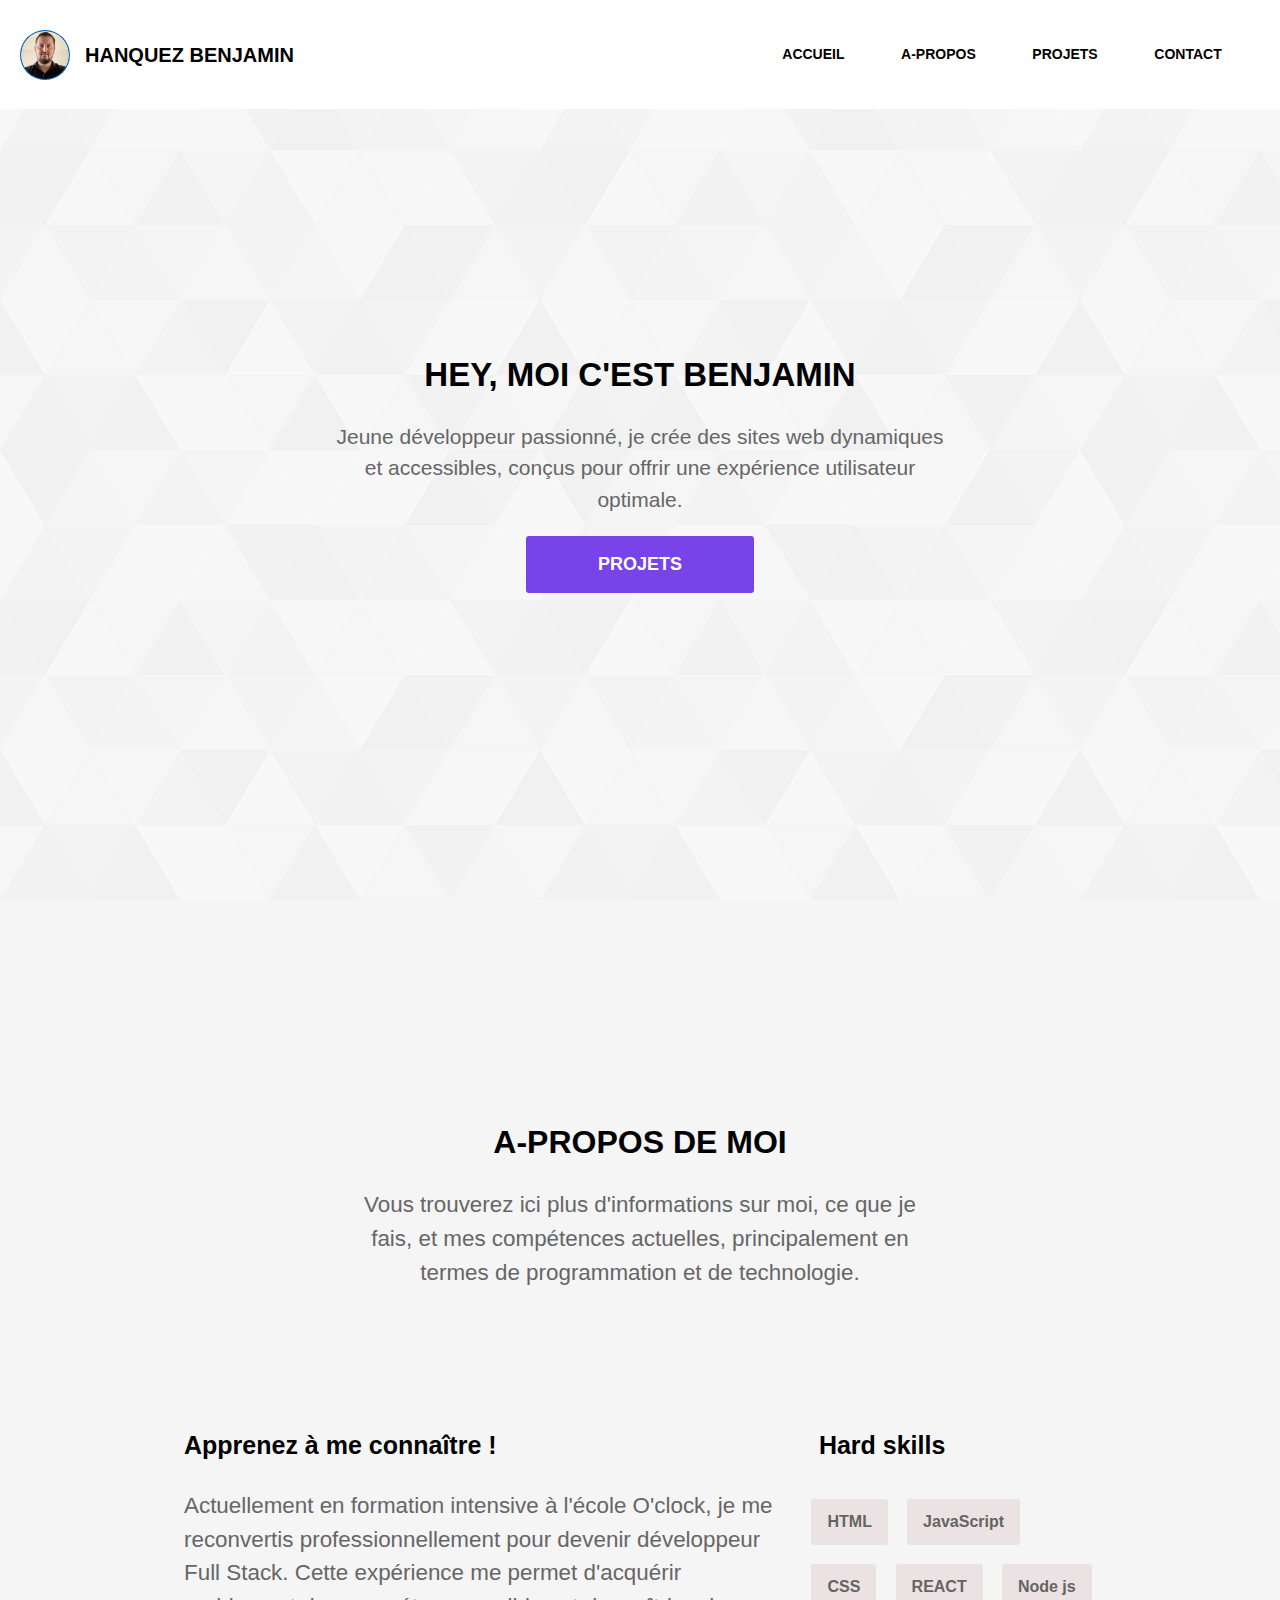
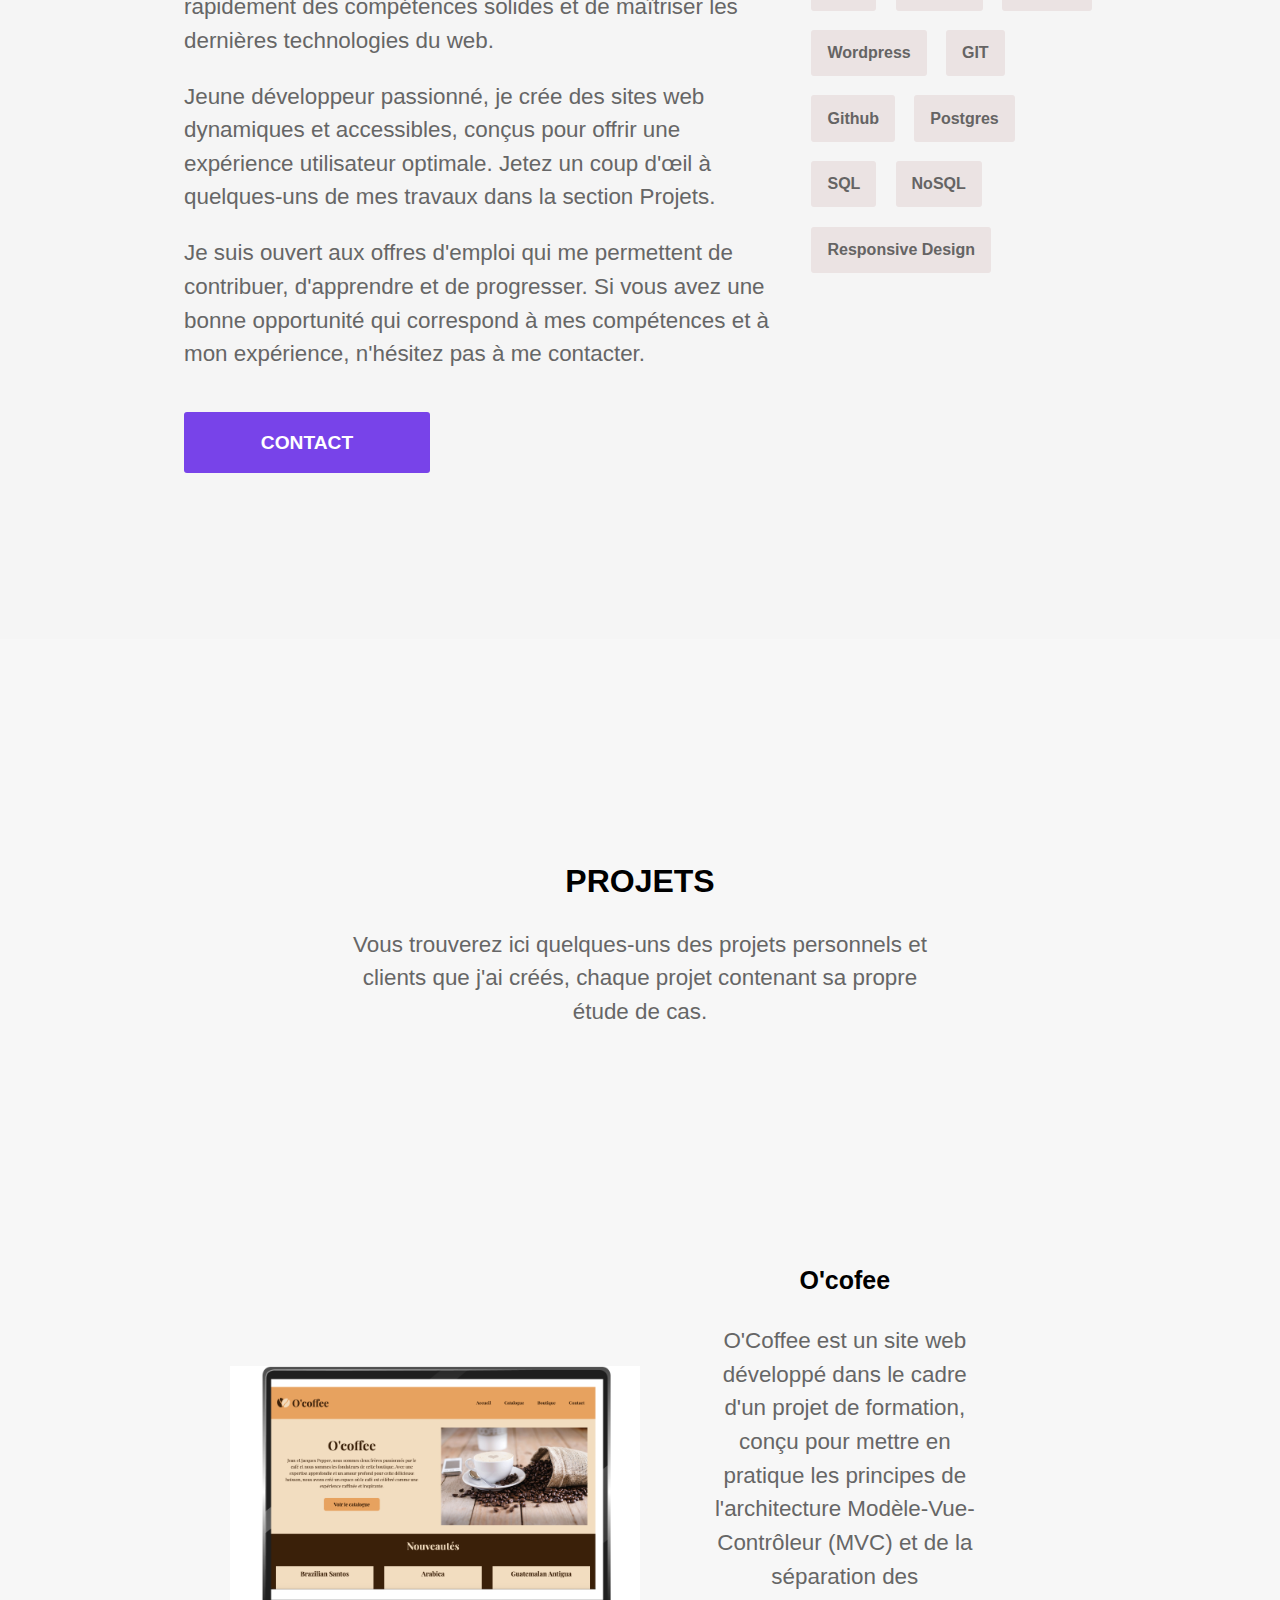
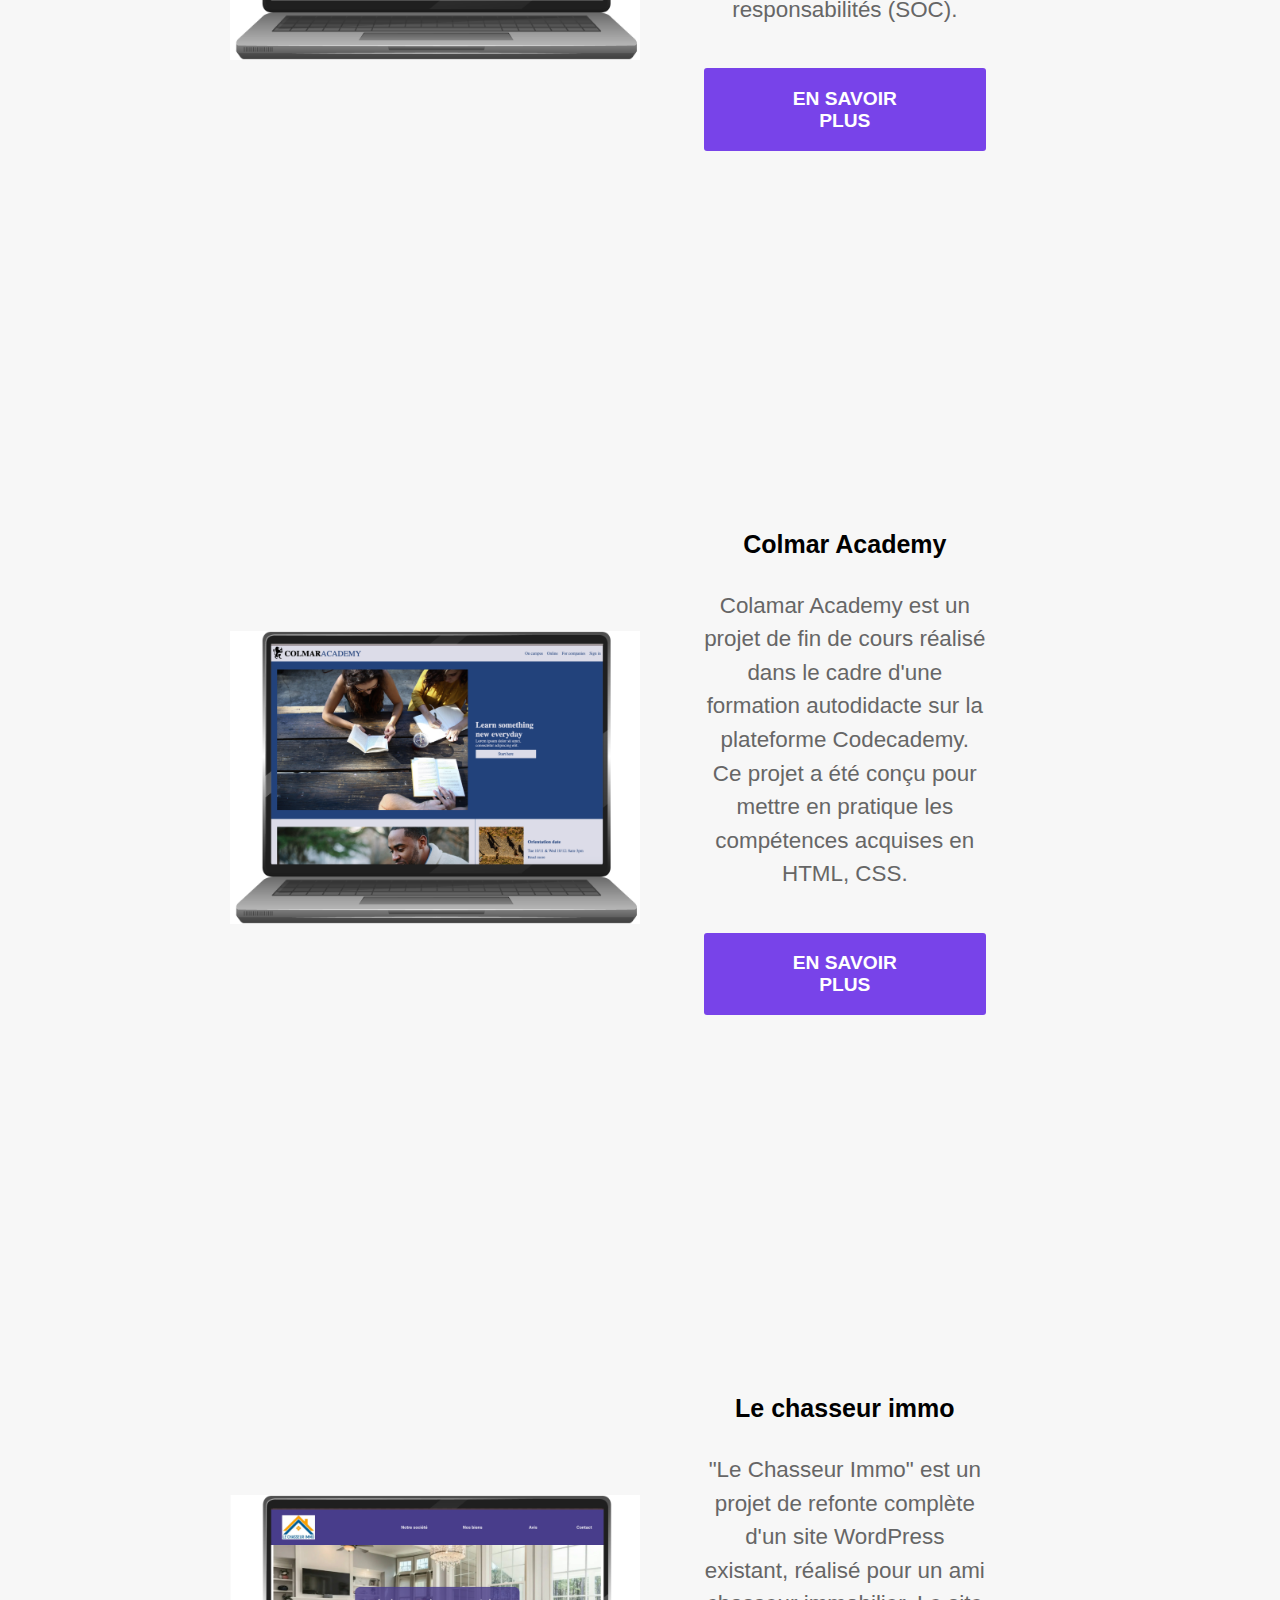
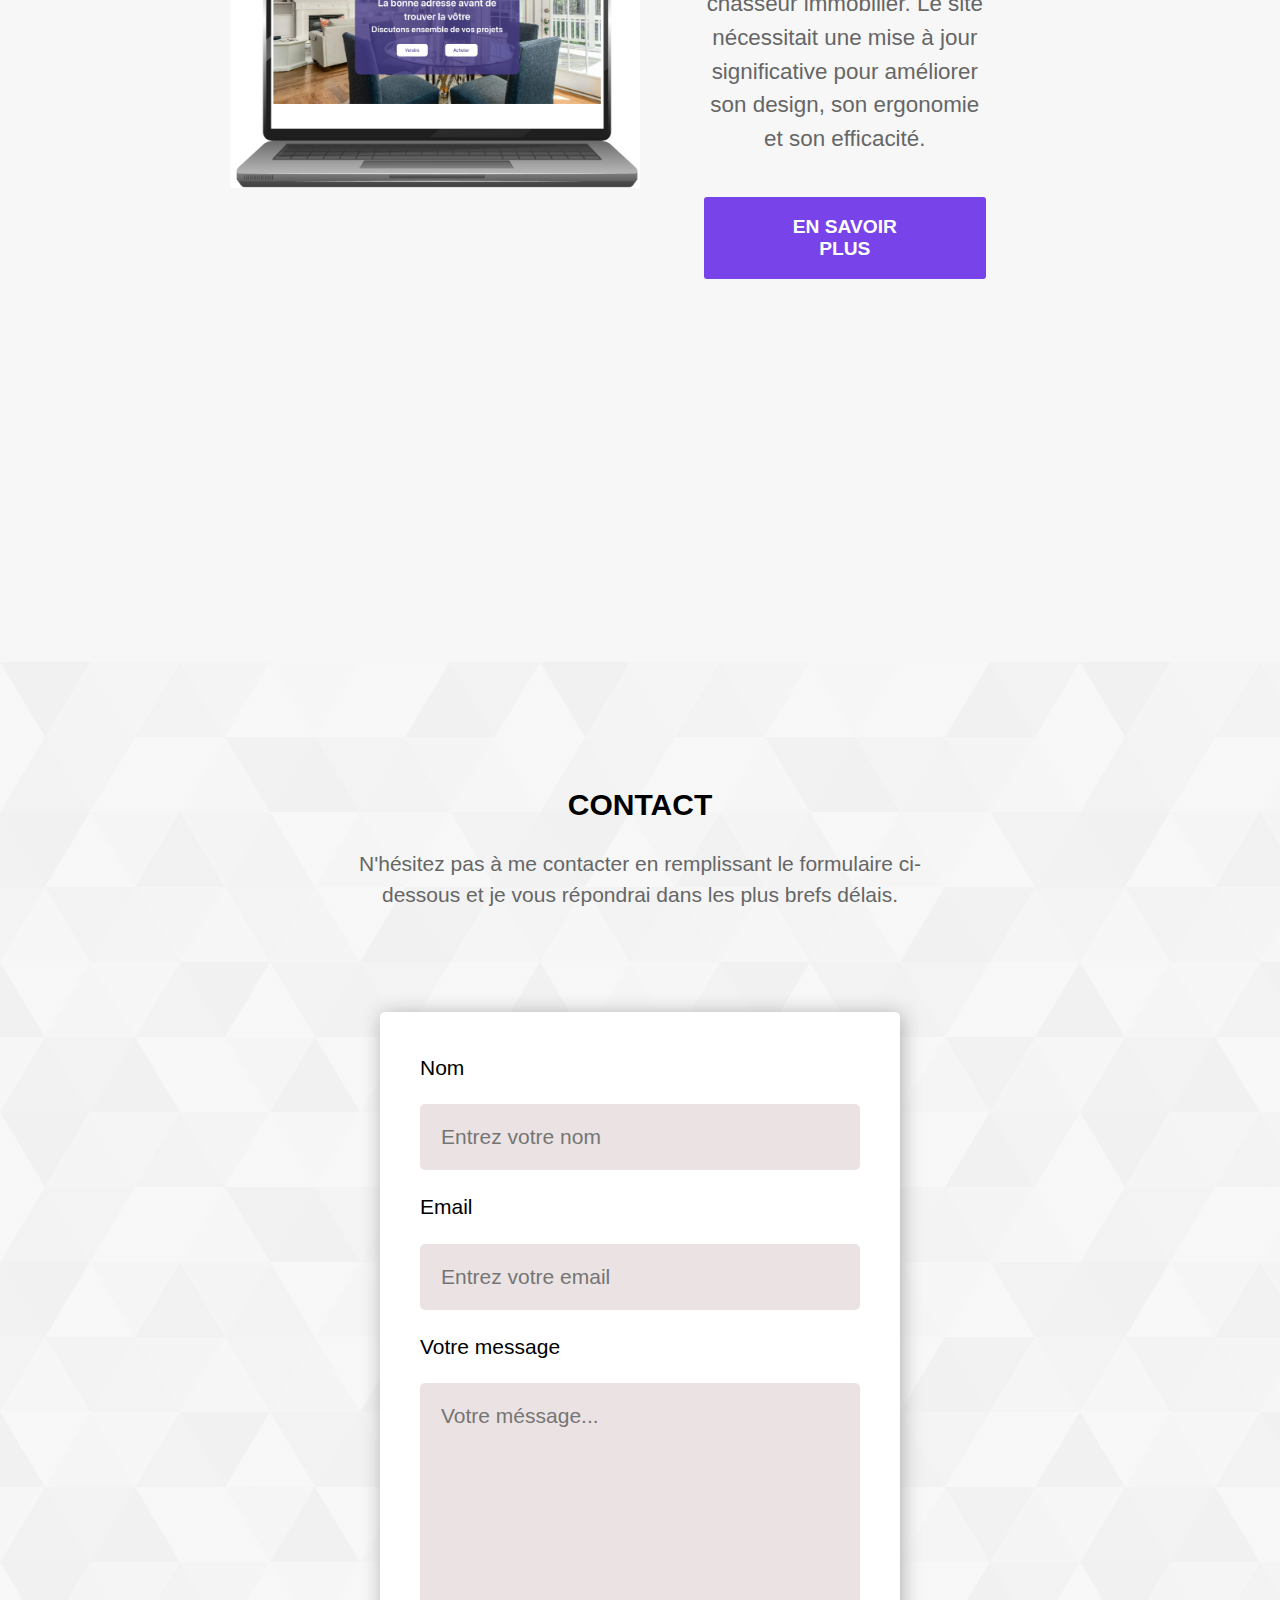
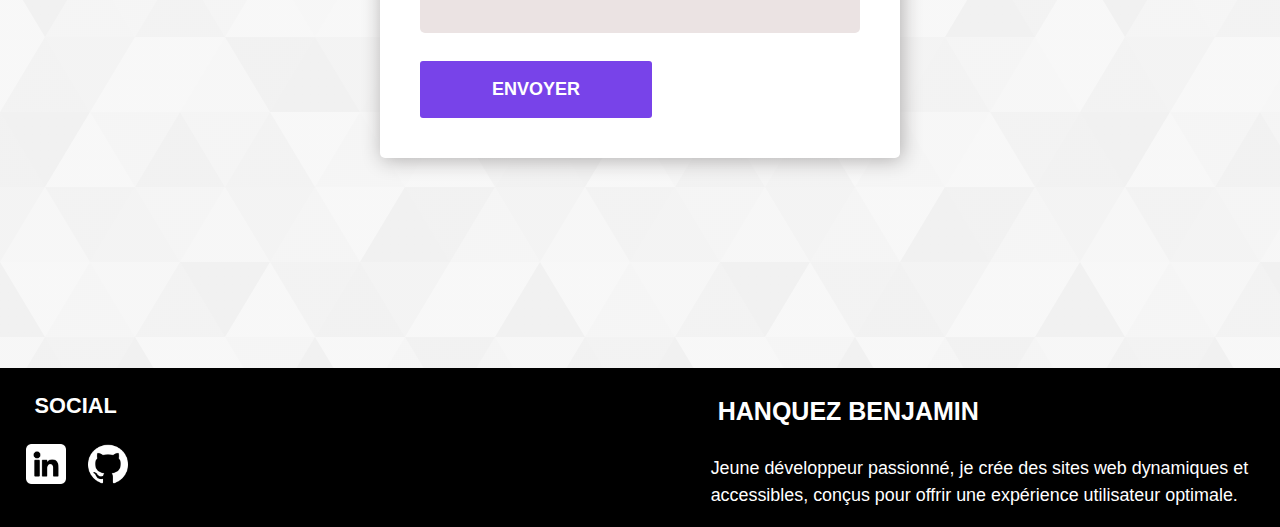
==== commit fc1fd45d: "add: content project2 page ok" ====
--- a/html/index.html
+++ b/html/index.html
@@ -61,6 +61,7 @@
             <section id="about-content">
                 <section class="container-text-section">
                     <h3 class="box-title">Apprenez à me connaître !</h3>
+                    <p class="box-para">Actuellement en formation intensive à l'école O'clock, je me reconvertis professionnellement pour devenir développeur Full Stack. Cette expérience me permet d'acquérir rapidement des compétences solides et de maîtriser les dernières technologies du web. </p>
                     <p class="box-para">Jeune développeur passionné, je crée des sites web dynamiques et accessibles, conçus pour offrir une expérience utilisateur optimale. Jetez un coup d'œil à quelques-uns de mes travaux dans la section Projets.</p>
                     <p class="about-para">Je suis ouvert aux offres d'emploi qui me permettent de contribuer, d'apprendre et de progresser. Si vous avez une bonne opportunité qui correspond à mes compétences et à mon expérience, n'hésitez pas à me contacter.</p>
                     <a href="#contact"><button class="button">CONTACT</button></a>
@@ -68,7 +69,7 @@
 
             <!-- ADBOUT SECTION HARD SKILLS PART -->
                 <section class="hard-skills-container">
-                    <h3 class="hard-skills-title">Hard skills</h3>
+                    <h3 class="box-title hard-skills-title">Hard skills</h3>
                     <div class="hard-skills">
                         <div class="skill">HTML</div>
                         <div class="skill">JavaScript</div>
@@ -97,7 +98,7 @@
                         <h3 class="box-title">O'cofee</h3>
                         <p class="box-para">O'Coffee est un site web développé dans le cadre d'un projet de formation, conçu pour mettre en pratique les principes de l'architecture Modèle-Vue-Contrôleur (MVC) et de la séparation des responsabilités (SOC).
                         </p>
-                        <button>EN SAVOIR PLUS</button>
+                        <a href="../html/projet1.html"><button>EN SAVOIR PLUS</button></a>
                     </div>
                 </article>
                 <article class="project-article">
@@ -105,7 +106,7 @@
                     <div class="container-text-section project">
                         <h3 class="box-title">Colmar Academy</h3>
                         <p class="box-para">Colamar Academy est un projet de fin de cours réalisé dans le cadre d'une formation autodidacte sur la plateforme Codecademy. Ce projet a été conçu pour mettre en pratique les compétences acquises en HTML, CSS.</p>
-                        <button>EN SAVOIR PLUS</button>
+                        <a href="../html/projet2.html"><button>EN SAVOIR PLUS</button></a>
                     </div>
                 </article>
                 <article class="project-article">
--- a/public/css/style.css
+++ b/public/css/style.css
@@ -56,15 +56,21 @@
 h1 {
   font-weight: bold;
   font-size: 2em;
+  text-align: center;
 }
 h2 {
   font-weight: bold;
   font-size: 1.7em;
 }
 
-p {
+p, .list-description li {
   font-size: 1.4em;
   color: rgb(102, 102, 102);
+}
+
+.list-description li {
+  margin: 2rem 0 2rem 0;
+  list-style-type: disc;
 }
 
 a {
@@ -97,6 +103,18 @@
   resize: none;
 }
 
+.project-details__links {
+  width: 100%;
+  display: flex;
+  flex-direction: column;
+  align-items: flex-start;
+  justify-content: space-between;
+}
+
+.project-details__links button {
+  margin: 1rem 0;
+}
+
 /** BANNER */
 
 @media screen and (min-width: 412px) {
@@ -263,6 +281,10 @@
   background-color: rgb(245, 245, 245);
 }
 
+.box-title{
+  font-size: 2.5rem;
+}
+
 /** TEXT PART */
 
 .container-text-section {
@@ -378,6 +400,31 @@
   width: 10%;
 }
 
+/** PROJECT PAGES */
+
+.project-container {
+  display: flex;
+  flex-direction: column;
+  align-items: center;
+  padding-top: 6rem;
+}
+
+.project-details {
+  width: 80%;
+  margin: auto;
+  font-size: 1.4rem;
+}
+
+.project-info {
+  margin: 4rem 0;
+}
+
+.margin {
+  margin: 2rem 0;
+}
+
+
+
 @media only screen and (max-width: 600px) {
   #hero-section, #contact {
     font-size: 1.7rem;
@@ -423,6 +470,18 @@
     margin: 0;
     margin-left: 1em;
   }
+
+  .project-details__links {
+    width: 100%;
+    display: flex;
+    flex-direction: row;
+    align-items: center;
+    justify-content: space-between;
+  }
+  
+  .project-details__links button {
+    margin: 1rem 0;
+  }
 }
 
 @media screen and (min-width: 900px) {
@@ -493,6 +552,11 @@
   #message {
     height: 25rem;
   }
-}
-
-/* TODO: H1 + menu burger on desktop */+
+  .project-details {
+    width: 58%;
+    margin: auto;
+  }
+}
+
+/* TODO: H1 + menu burger on desktop */
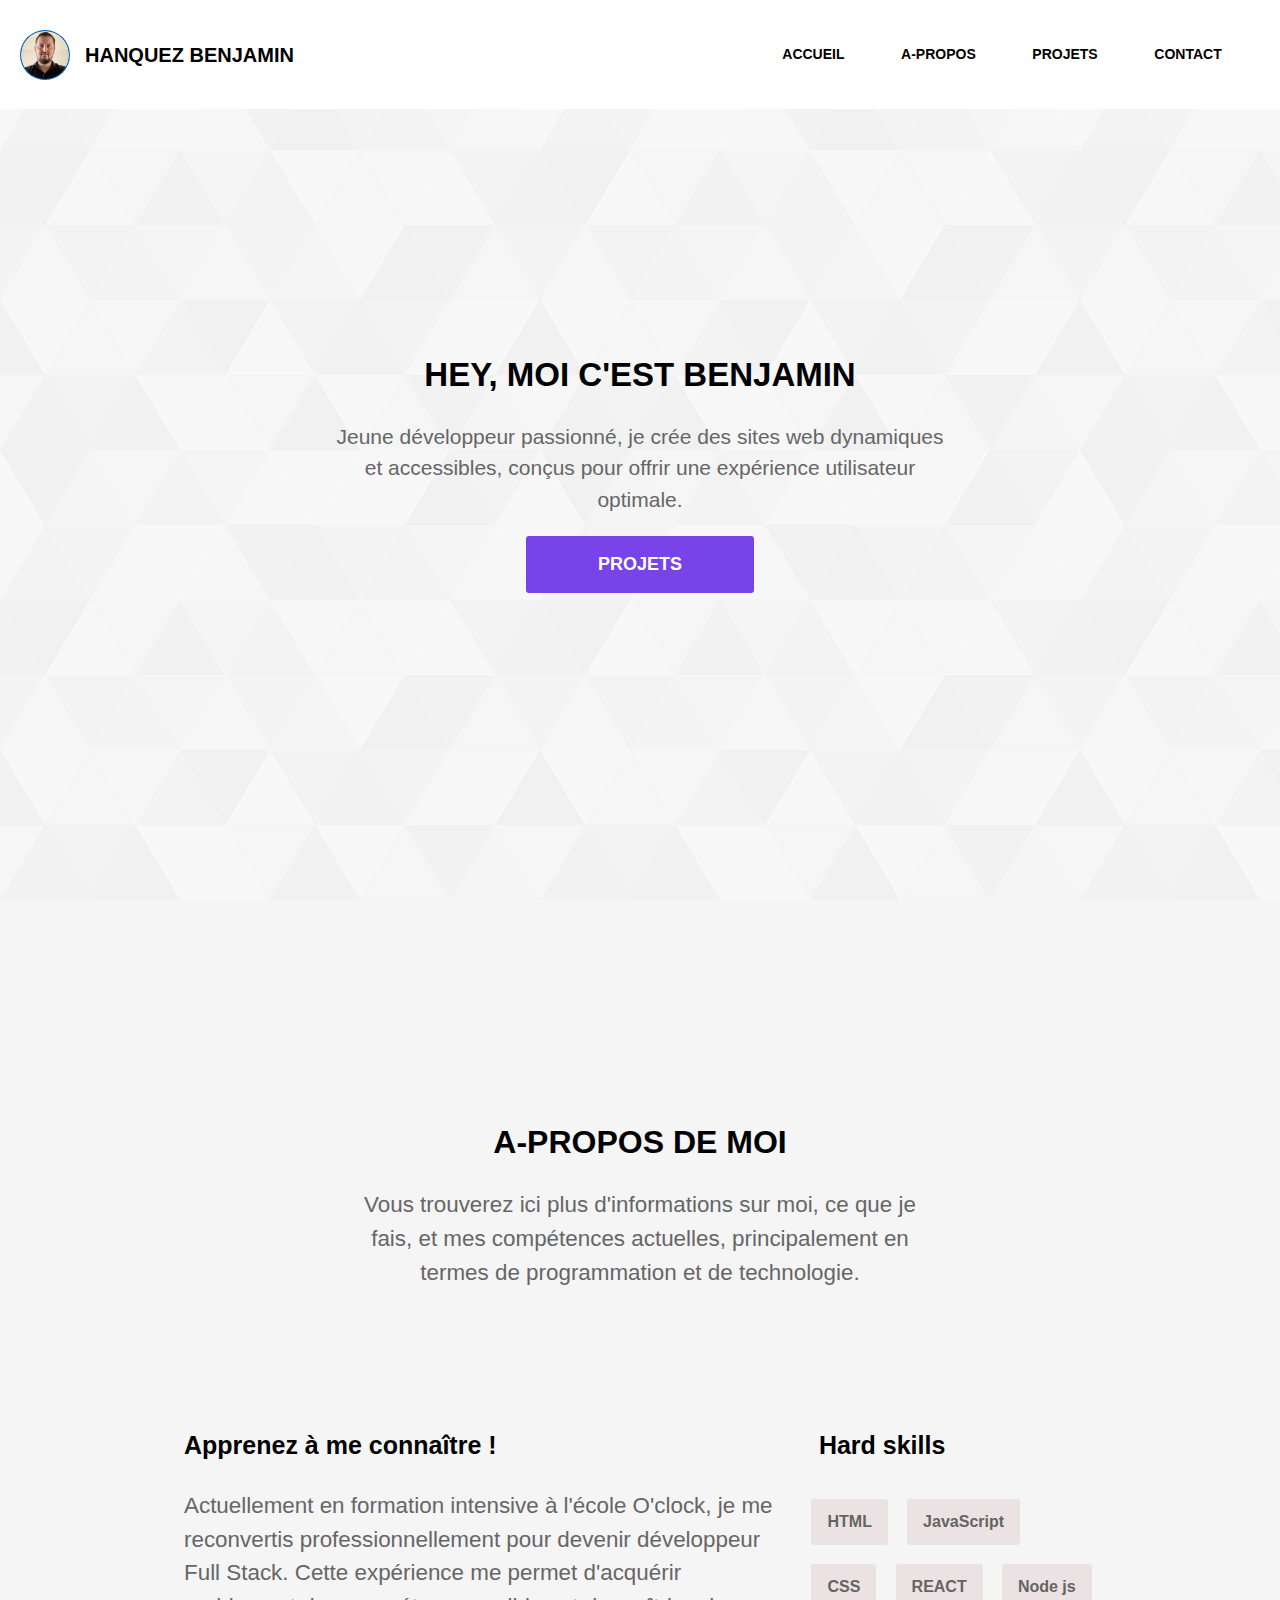
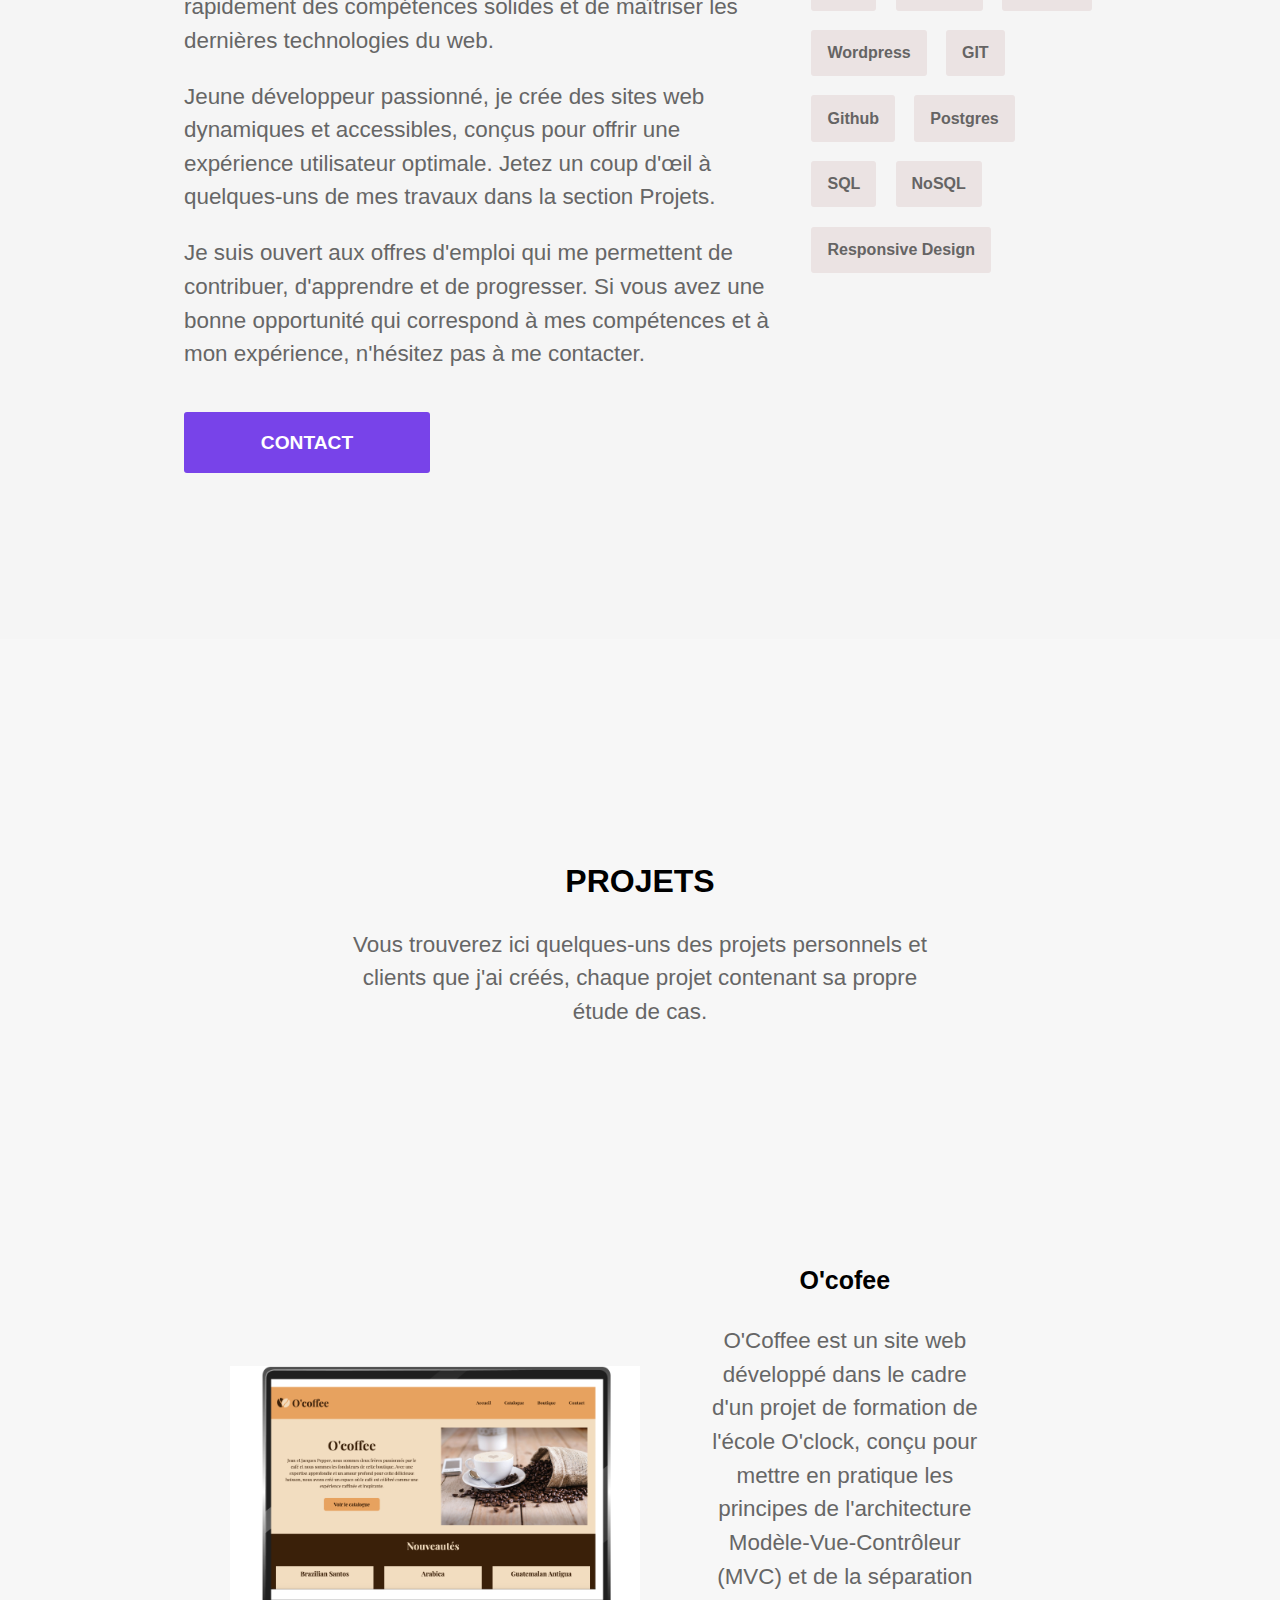
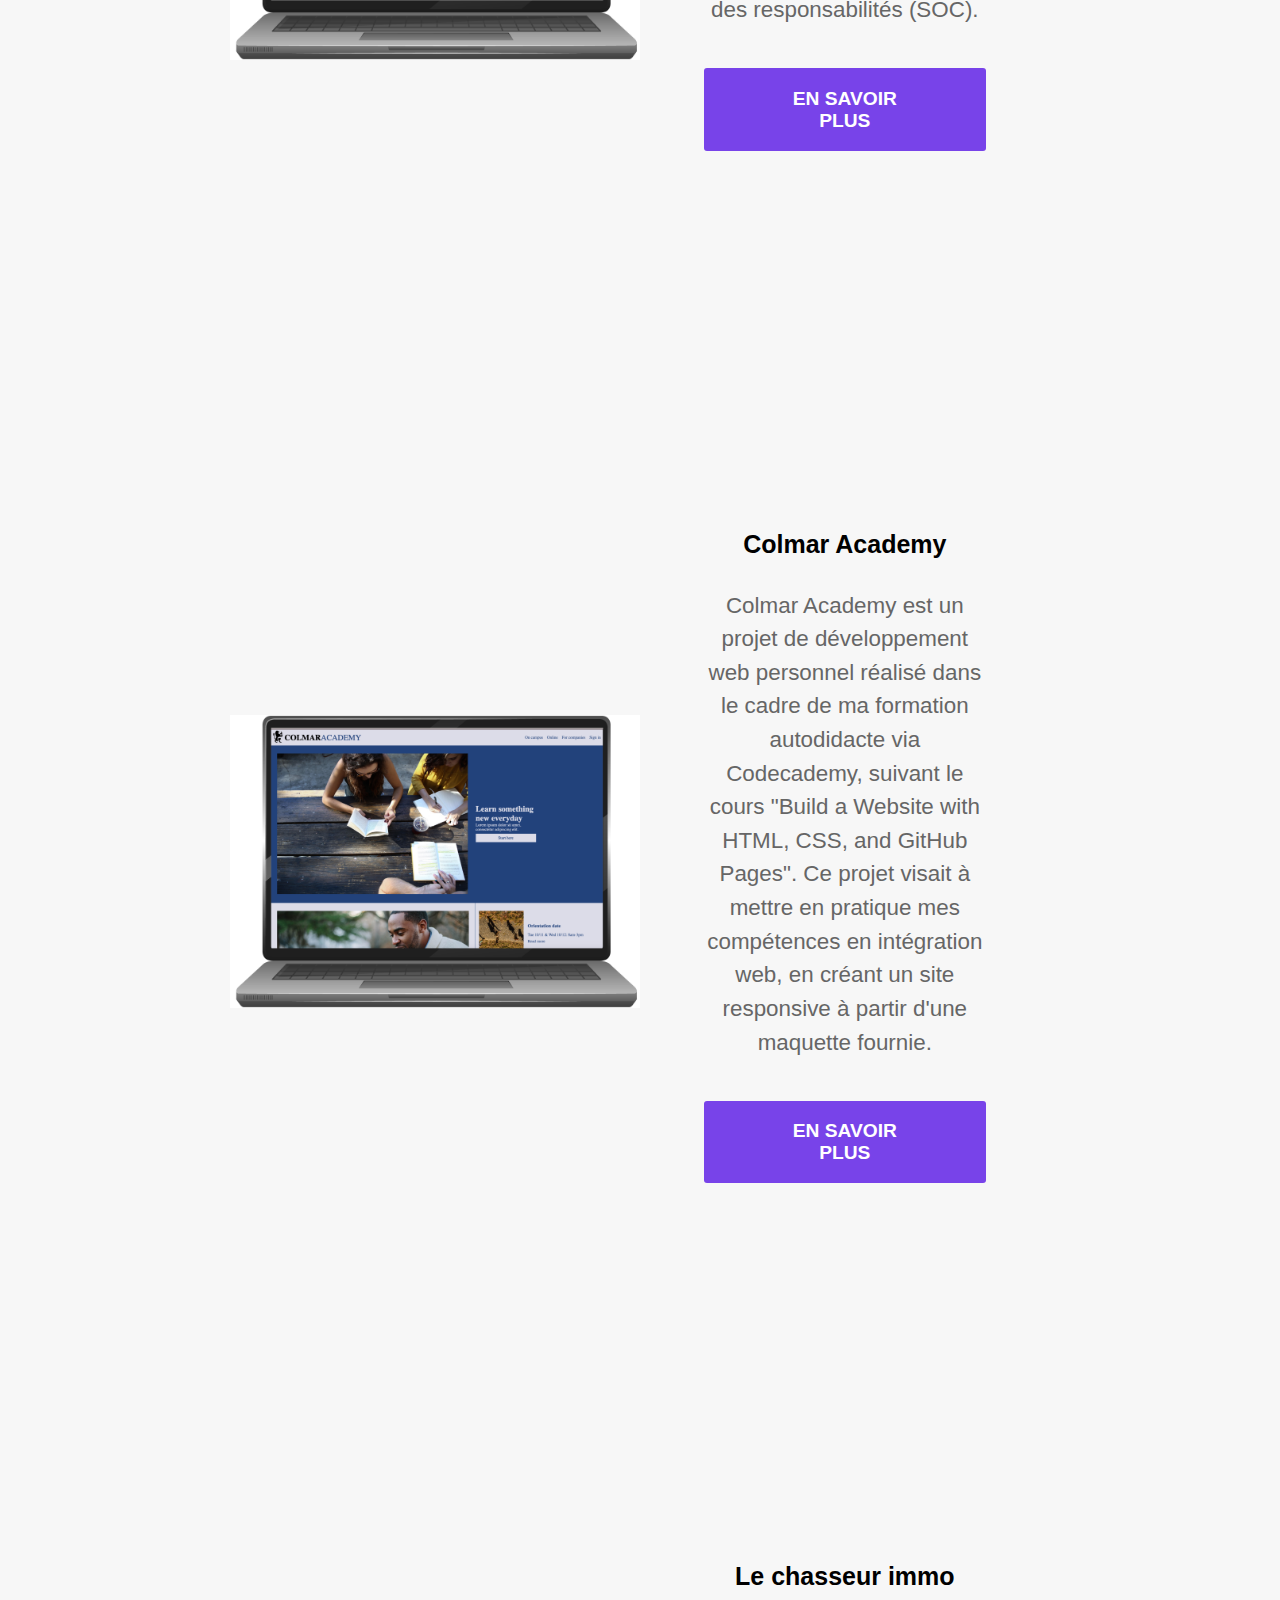
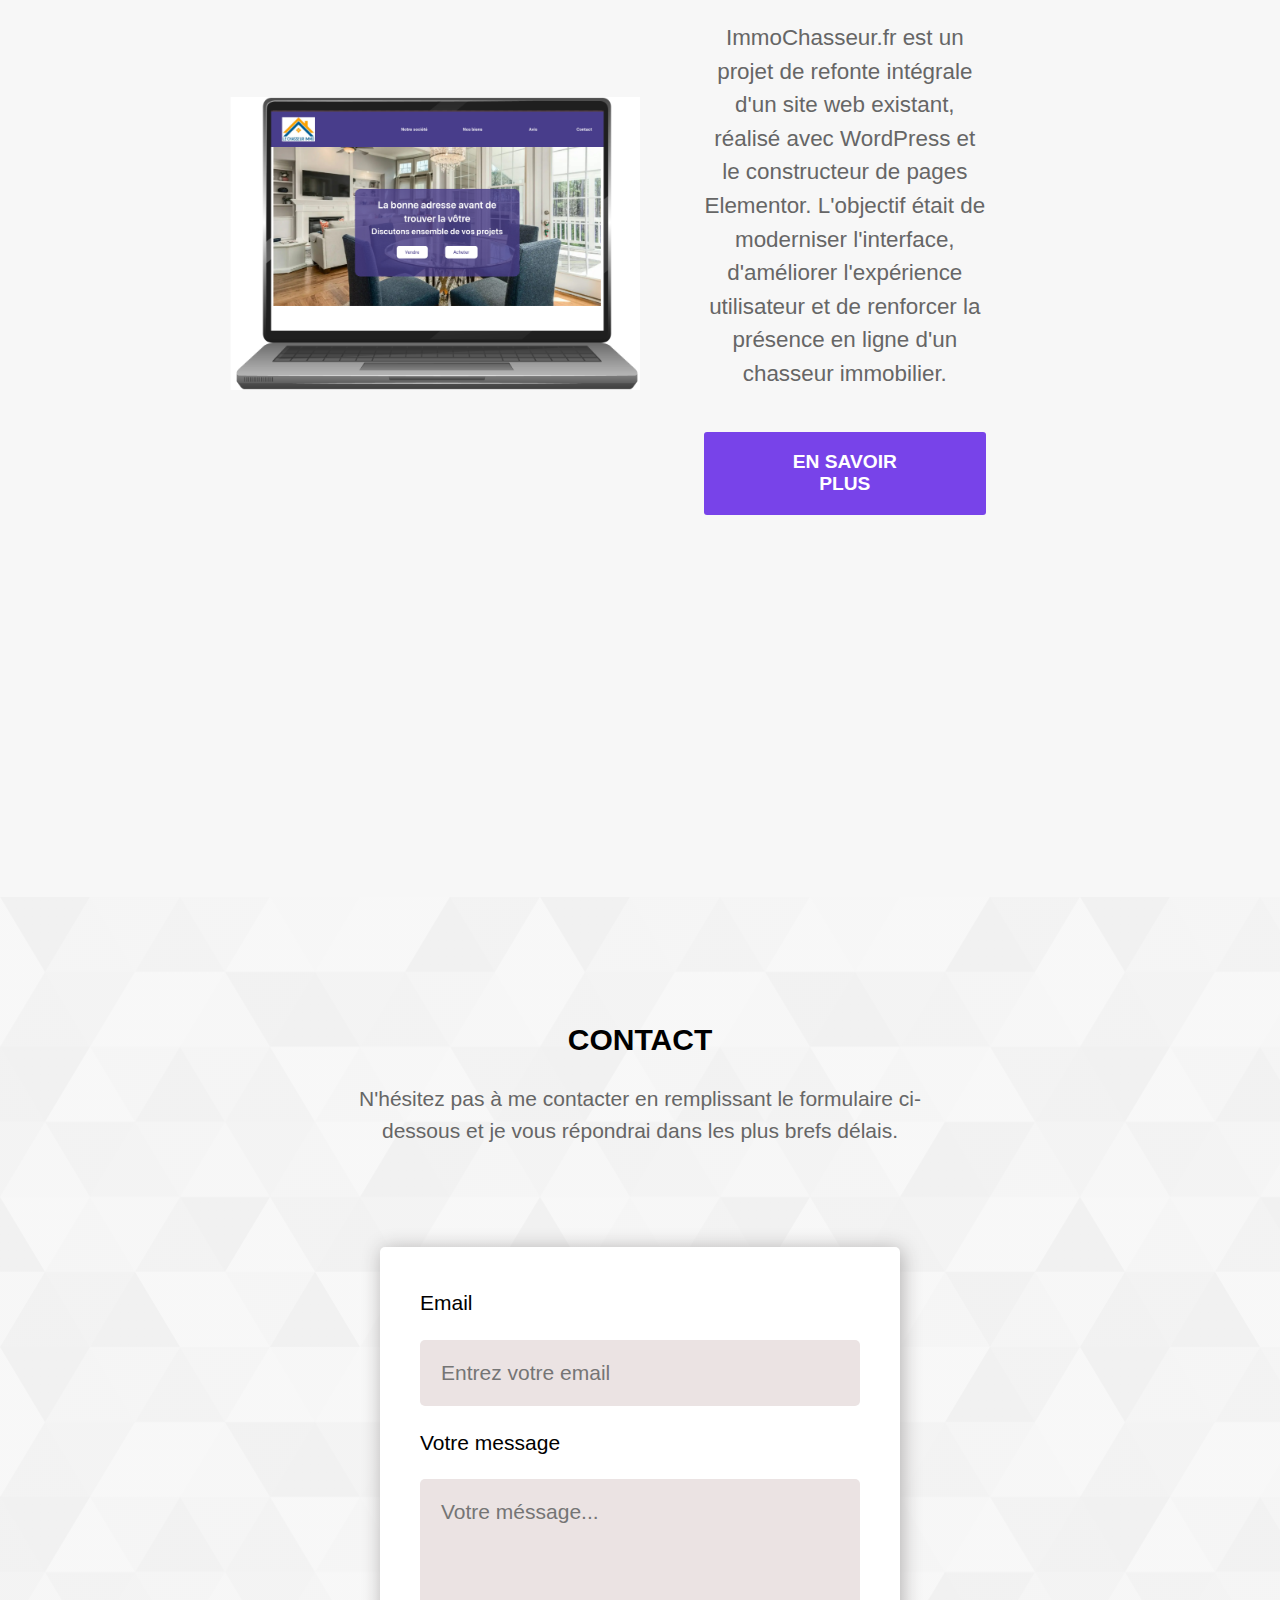
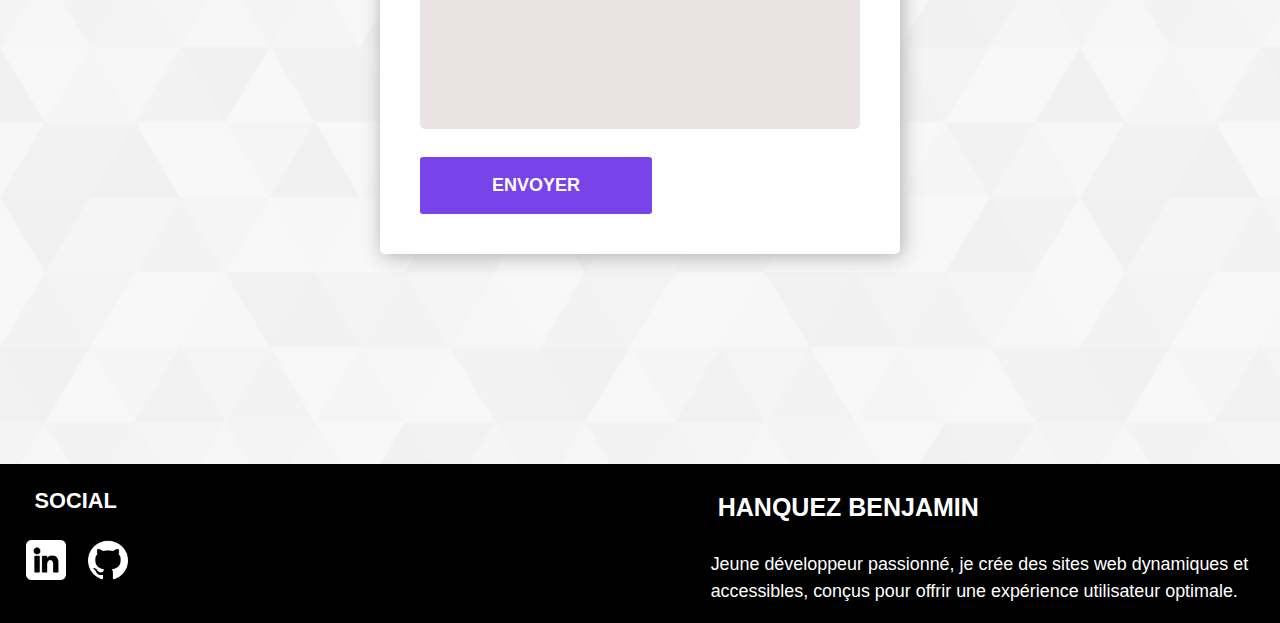
==== commit 6001300d: "add: integration projetc2 & project3 page feat: using Formspree to the form submit" ====
--- a/html/index.html
+++ b/html/index.html
@@ -96,25 +96,25 @@
                     <img src="/public/images/desktop-ocoffee-prject.jpg" alt="image d'un ordinateur avec le site ocoffee visible à l'écran">
                     <div class="container-text-section project">
                         <h3 class="box-title">O'cofee</h3>
-                        <p class="box-para">O'Coffee est un site web développé dans le cadre d'un projet de formation, conçu pour mettre en pratique les principes de l'architecture Modèle-Vue-Contrôleur (MVC) et de la séparation des responsabilités (SOC).
+                        <p class="box-para">O'Coffee est un site web développé dans le cadre d'un projet de formation de l'école O'clock, conçu pour mettre en pratique les principes de l'architecture Modèle-Vue-Contrôleur (MVC) et de la séparation des responsabilités (SOC).
                         </p>
-                        <a href="../html/projet1.html"><button>EN SAVOIR PLUS</button></a>
+                        <a href="projet1.html"><button>EN SAVOIR PLUS</button></a>
                     </div>
                 </article>
                 <article class="project-article">
                     <img src="/public/images/desktop-colmar-project.jpg" alt="image d'un ordinateur avec le site ocoffee visible à l'écran">
                     <div class="container-text-section project">
                         <h3 class="box-title">Colmar Academy</h3>
-                        <p class="box-para">Colamar Academy est un projet de fin de cours réalisé dans le cadre d'une formation autodidacte sur la plateforme Codecademy. Ce projet a été conçu pour mettre en pratique les compétences acquises en HTML, CSS.</p>
-                        <a href="../html/projet2.html"><button>EN SAVOIR PLUS</button></a>
+                        <p class="box-para">Colmar Academy est un projet de développement web personnel réalisé dans le cadre de ma formation autodidacte via Codecademy, suivant le cours "Build a Website with HTML, CSS, and GitHub Pages". Ce projet visait à mettre en pratique mes compétences en intégration web, en créant un site responsive à partir d'une maquette fournie.</p>
+                        <a href="projet2.html"><button>EN SAVOIR PLUS</button></a>
                     </div>
                 </article>
                 <article class="project-article">
                     <img src="/public/images/desktop-immo-project.jpg" alt="image d'un ordinateur avec le site ocoffee visible à l'écran">
                     <div class="container-text-section project">
                         <h3 class="box-title">Le chasseur immo</h3>
-                        <p class="box-para">"Le Chasseur Immo" est un projet de refonte complète d'un site WordPress existant, réalisé pour un ami chasseur immobilier. Le site nécessitait une mise à jour significative pour améliorer son design, son ergonomie et son efficacité.</p>
-                        <button>EN SAVOIR PLUS</button>
+                        <p class="box-para">ImmoChasseur.fr est un projet de refonte intégrale d'un site web existant, réalisé avec WordPress et le constructeur de pages Elementor. L'objectif était de moderniser l'interface, d'améliorer l'expérience utilisateur et de renforcer la présence en ligne d'un chasseur immobilier.</p>
+                        <a href="projet3.html" ><button>EN SAVOIR PLUS</button></a>
                     </div>
                 </article>
         </section>
@@ -124,13 +124,7 @@
                 <p>N'hésitez pas à me contacter en remplissant le formulaire ci-dessous et je vous répondrai dans les plus brefs délais.</p>
             </div>
             <section id="form-section">
-                <form id="form" action="">
-                    <div class="field">
-                        <label class="label" for="name">Nom</label>
-                        <div class="control">
-                            <input class="input" type="text" name="name" id="name" placeholder="Entrez votre nom" required>
-                        </div>
-                    </div>
+                <form id="form" action="https://formspree.io/f/xkgodgkw" method="POST">
                     <div class="field">
                         <label class="label" for="email">Email</label>
                         <div class="control">
